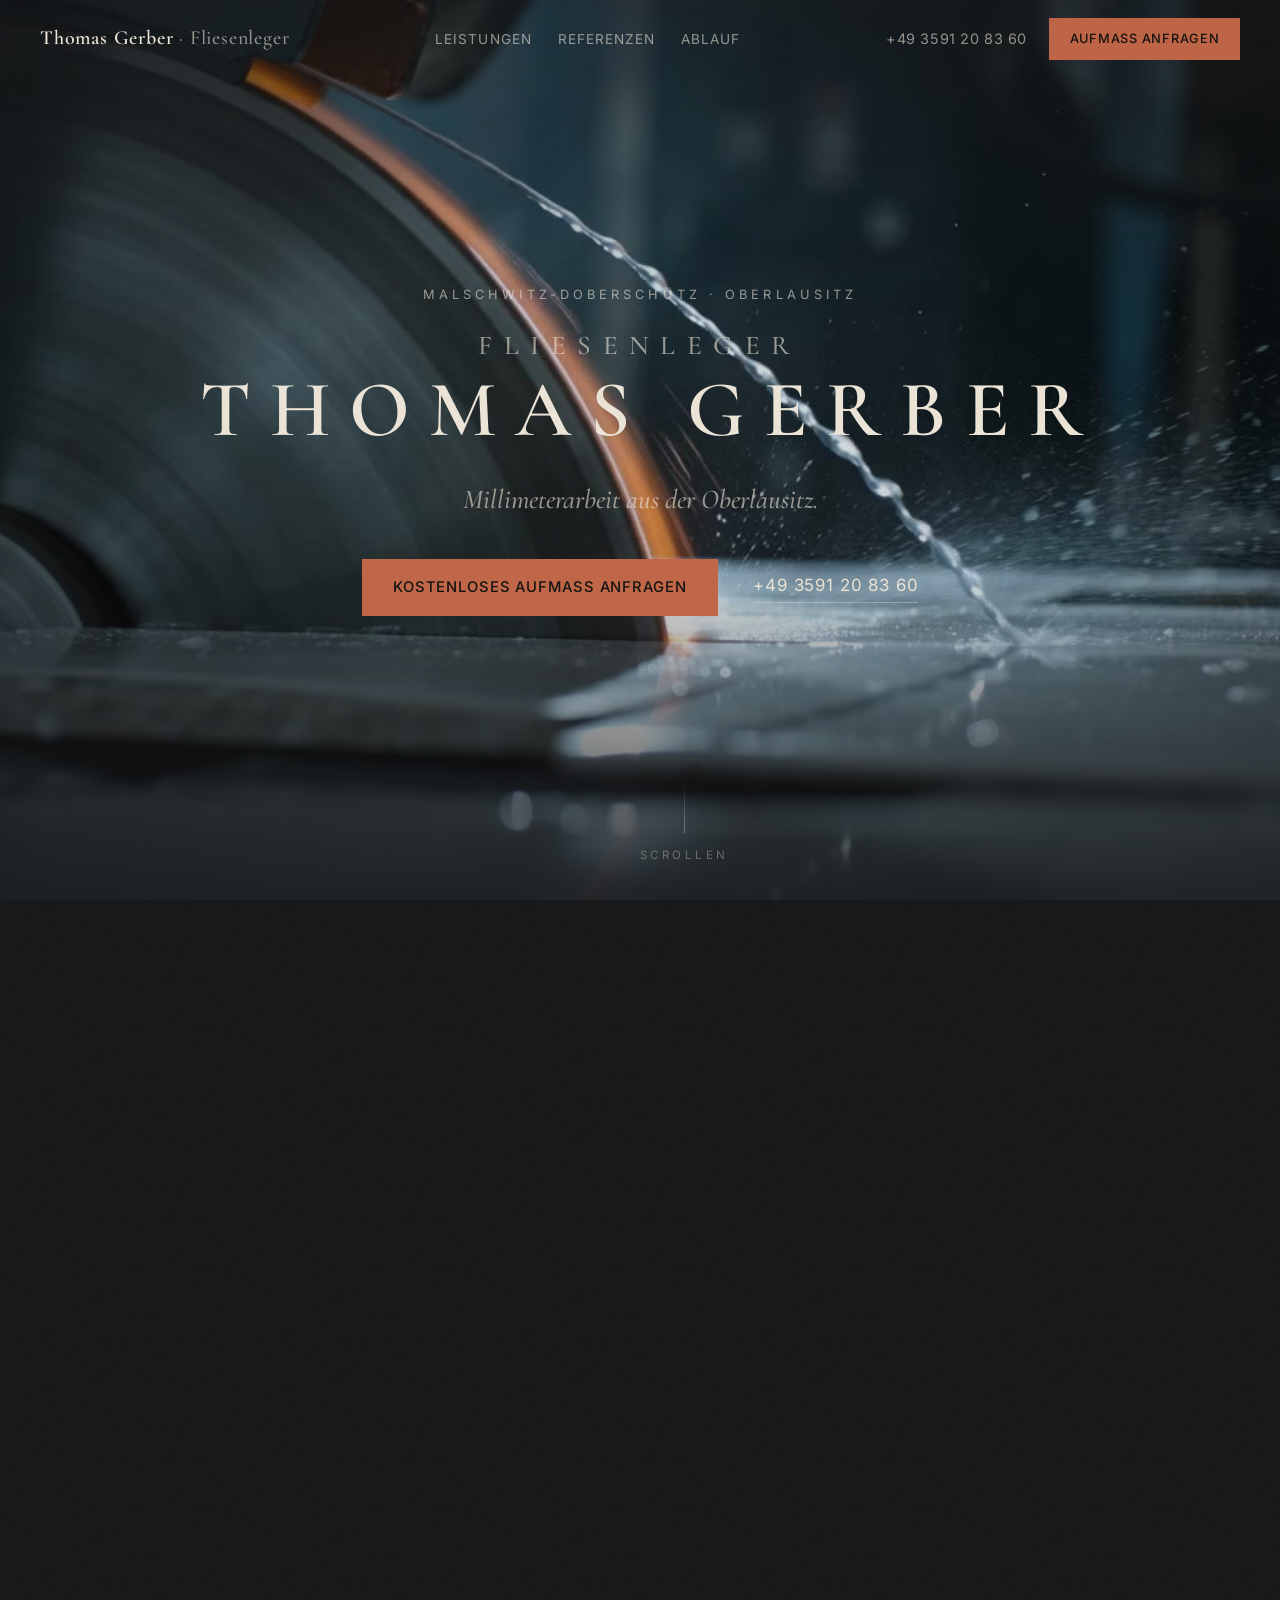
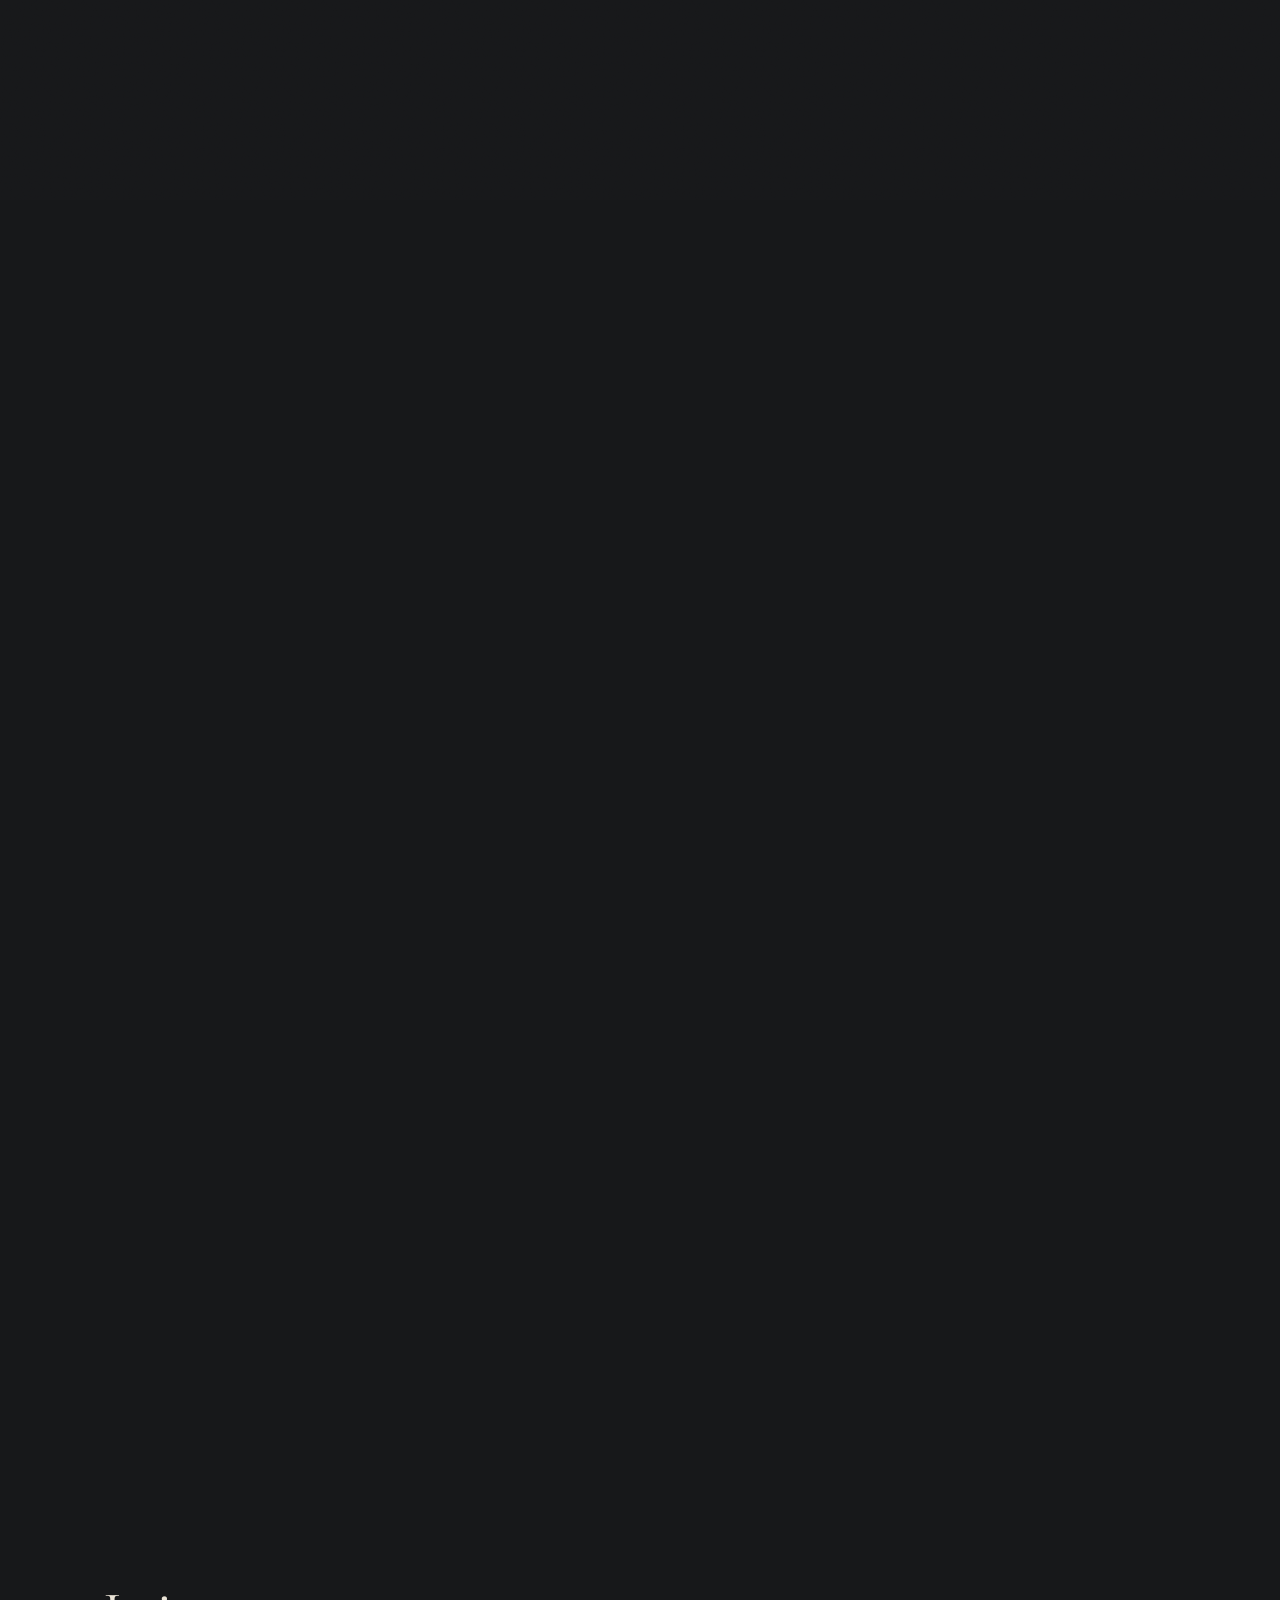
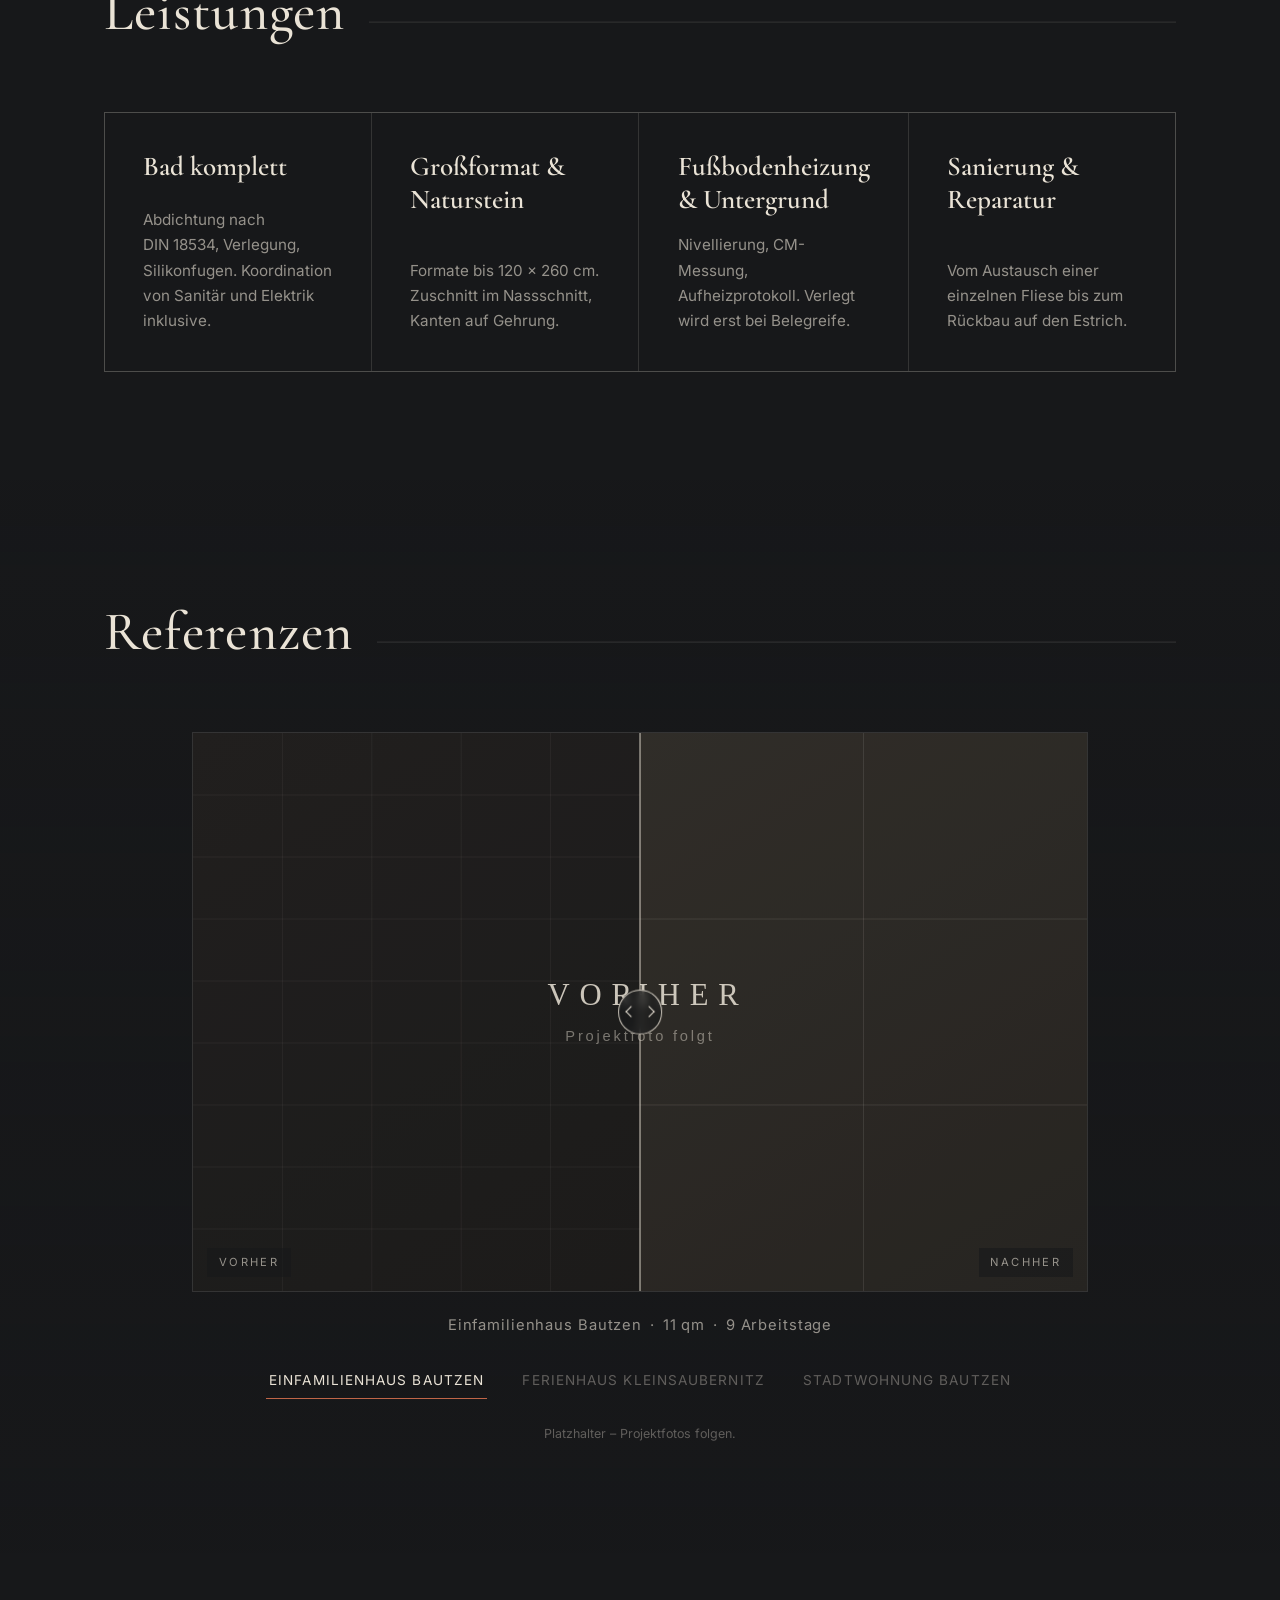
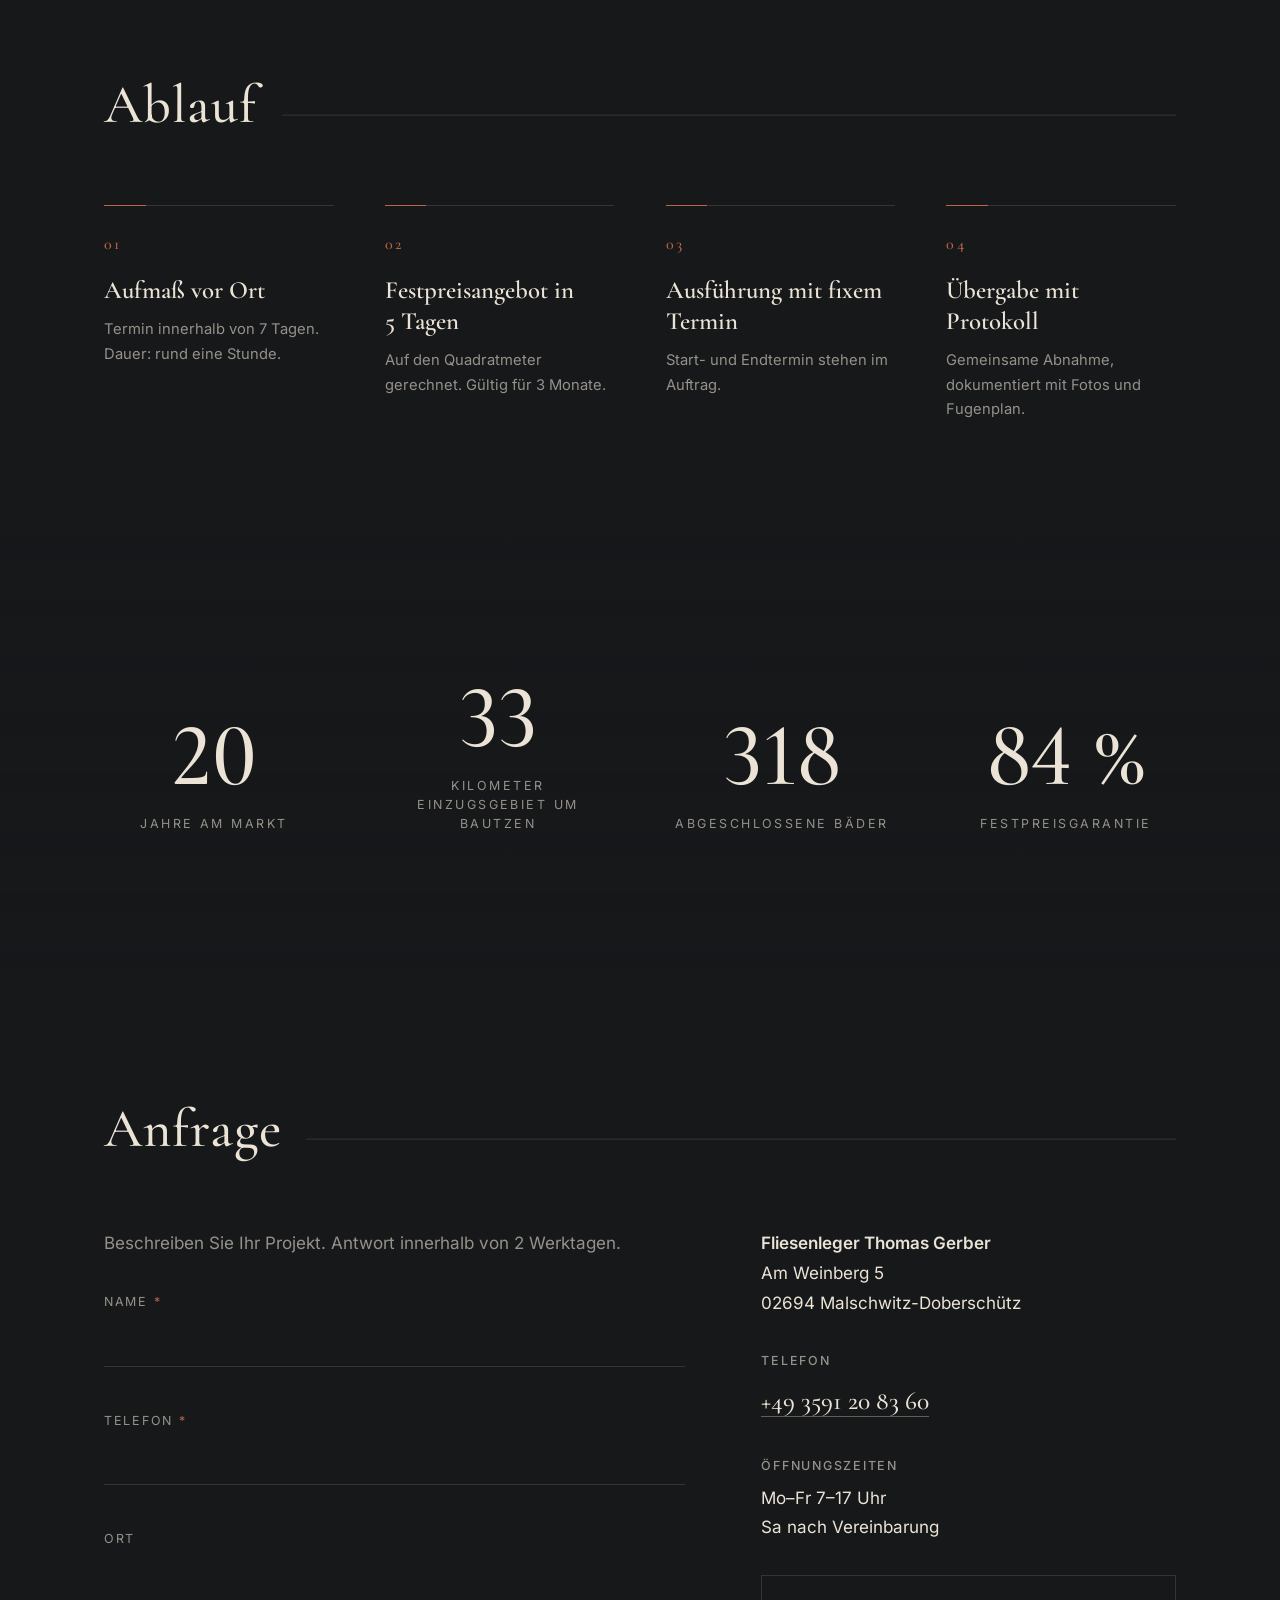
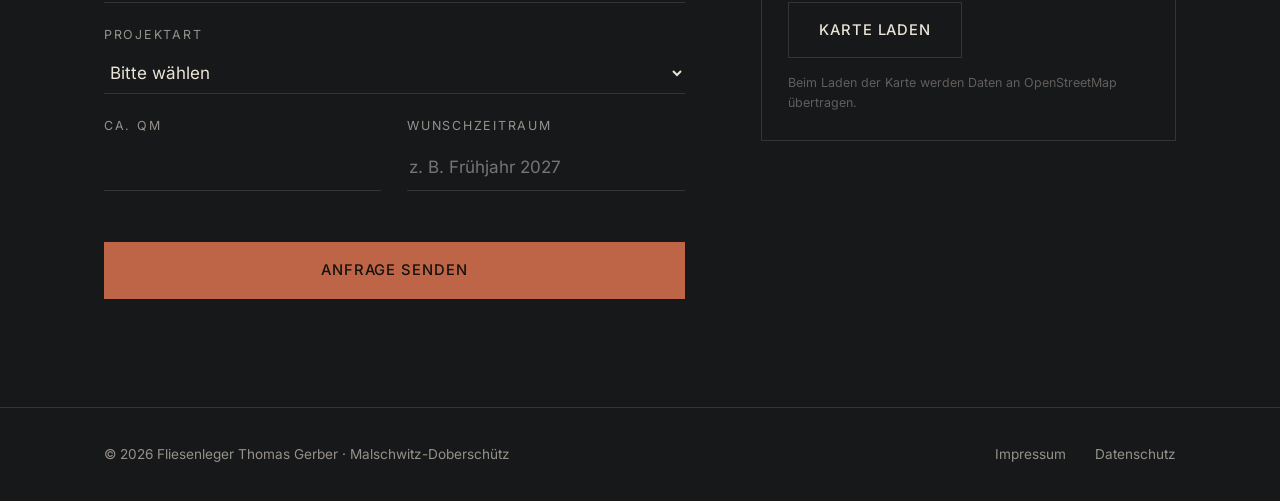
==== index.html @ 4b789f1f "Initial commit" ====
<!DOCTYPE html>
<html lang="de">
<head>
  <meta charset="UTF-8">
  <meta name="viewport" content="width=device-width, initial-scale=1.0">
  <title>Fliesenleger Thomas Gerber · Malschwitz-Doberschütz – Millimeterarbeit aus der Oberlausitz</title>
  <meta name="description" content="Fliesenleger Thomas Gerber, Malschwitz-Doberschütz. Bad komplett, Großformat &amp; Naturstein, Fußbodenheizung, Sanierung. Festpreisangebot in 5 Tagen. Einzugsgebiet 40 km um Bautzen.">
  <meta name="theme-color" content="#17181a">
  <meta property="og:title" content="Fliesenleger Thomas Gerber – Millimeterarbeit aus der Oberlausitz">
  <meta property="og:description" content="Bad komplett, Großformat &amp; Naturstein, Fußbodenheizung, Sanierung. Festpreisangebot in 5 Tagen.">
  <meta property="og:type" content="website">
  <meta property="og:locale" content="de_DE">
  <link rel="preload" href="assets/fonts/cormorant-garamond-latin-600-normal.woff2" as="font" type="font/woff2" crossorigin>
  <link rel="preload" href="assets/fonts/inter-latin-400-normal.woff2" as="font" type="font/woff2" crossorigin>
  <link rel="stylesheet" href="css/style.css">
  <script type="application/ld+json">
  {
    "@context": "https://schema.org",
    "@type": "LocalBusiness",
    "name": "Fliesenleger Thomas Gerber",
    "description": "Fliesenlegerfachbetrieb in Malschwitz-Doberschütz, Oberlausitz. Badkomplettbau, Großformat und Naturstein, Fußbodenheizung, Sanierung.",
    "telephone": "+493591208360",
    "address": {
      "@type": "PostalAddress",
      "streetAddress": "Am Weinberg 5",
      "postalCode": "02694",
      "addressLocality": "Malschwitz-Doberschütz",
      "addressRegion": "Sachsen",
      "addressCountry": "DE"
    },
    "geo": { "@type": "GeoCoordinates", "latitude": 51.21843, "longitude": 14.49599 },
    "areaServed": "Bautzen und Umgebung (40 km)",
    "openingHours": "Mo-Fr 07:00-17:00"
  }
  </script>
</head>
<body>

  <a class="skip-link" href="#leistungen">Zum Inhalt springen</a>

  <header class="site-head" data-head>
    <a class="brand" href="#start" aria-label="Fliesenleger Thomas Gerber — zum Seitenanfang">
      Thomas Gerber<span class="brand__sub"> · Fliesenleger</span>
    </a>
    <nav class="site-nav" aria-label="Hauptnavigation">
      <a href="#leistungen">Leistungen</a>
      <a href="#referenzen">Referenzen</a>
      <a href="#ablauf">Ablauf</a>
    </nav>
    <div class="head-actions">
      <a class="head-phone" href="tel:+493591208360">+49&nbsp;3591&nbsp;20&nbsp;83&nbsp;60</a>
      <a class="btn btn--primary btn--small" href="#anfrage">Aufmaß anfragen</a>
    </div>
  </header>

  <main>

    <!-- ============ HERO ============ -->
    <section class="hero" id="start" data-hero>
      <div class="hero__pin">
        <img class="hero__poster" src="assets/video/hero-poster.jpg" alt="" aria-hidden="true">
        <video class="hero__video" muted playsinline preload="auto"
               poster="assets/video/hero-poster.jpg"
               data-src-scrub="assets/video/hero-scrub.mp4"
               data-src-loop="assets/video/hero-loop.mp4"
               aria-hidden="true" tabindex="-1"></video>
        <div class="hero__shade" aria-hidden="true"></div>
        <div class="hero__content" data-hero-content>
          <p class="hero__eyebrow">Malschwitz-Doberschütz · Oberlausitz</p>
          <h1 class="hero__title">
            <span class="hero__title-line hero__title-line--small">Fliesenleger</span>
            <span class="hero__title-line hero__title-line--large">Thomas Gerber</span>
          </h1>
          <p class="hero__sub">Millimeterarbeit aus der Oberlausitz.</p>
          <div class="hero__actions">
            <a class="btn btn--primary" href="#anfrage">Kostenloses Aufmaß anfragen</a>
            <a class="hero__phone" href="tel:+493591208360">+49&nbsp;3591&nbsp;20&nbsp;83&nbsp;60</a>
          </div>
        </div>
        <div class="hero__hint" aria-hidden="true"><span class="hero__hint-line"></span>Scrollen</div>
      </div>
    </section>

    <!-- ============ LEISTUNGEN ============ -->
    <section class="section section--leistungen" id="leistungen">
      <div class="wrap">
        <h2 class="section__title" data-reveal>Leistungen</h2>
        <ul class="cards" role="list">
          <li class="card" data-reveal>
            <h3 class="card__title">Bad komplett</h3>
            <p class="card__line">Abdichtung nach DIN&nbsp;18534, Verlegung, Silikonfugen. Koordination von Sanitär und Elektrik inklusive.</p>
          </li>
          <li class="card" data-reveal>
            <h3 class="card__title">Großformat &amp; Naturstein</h3>
            <p class="card__line">Formate bis 120&nbsp;×&nbsp;260&nbsp;cm. Zuschnitt im Nassschnitt, Kanten auf Gehrung.</p>
          </li>
          <li class="card" data-reveal>
            <h3 class="card__title">Fußbodenheizung &amp; Untergrund</h3>
            <p class="card__line">Nivellierung, CM-Messung, Aufheizprotokoll. Verlegt wird erst bei Belegreife.</p>
          </li>
          <li class="card" data-reveal>
            <h3 class="card__title">Sanierung &amp; Reparatur</h3>
            <p class="card__line">Vom Austausch einer einzelnen Fliese bis zum Rückbau auf den Estrich.</p>
          </li>
        </ul>
      </div>
    </section>

    <!-- ============ REFERENZEN ============ -->
    <section class="section section--media section--referenzen" id="referenzen">
      <div class="media-bg" data-parallax aria-hidden="true">
        <video muted playsinline loop preload="metadata" data-bg-video
               data-src="assets/video/referenzen.mp4"></video>
        <div class="media-bg__shade"></div>
      </div>
      <div class="wrap">
        <h2 class="section__title" data-reveal>Referenzen</h2>

        <div class="ba" data-ba data-reveal>
          <div class="ba__frame">
            <img class="ba__img ba__img--before" src="assets/img/ref1-vorher.svg" alt="Vorher: Zustand vor der Sanierung – Projektfoto folgt" data-ba-before>
            <img class="ba__img ba__img--after" src="assets/img/ref1-nachher.svg" alt="Nachher: Zustand nach der Sanierung – Projektfoto folgt" data-ba-after>
            <div class="ba__divider" aria-hidden="true"><span class="ba__handle"></span></div>
            <input class="ba__range" type="range" min="0" max="100" value="50" step="0.1"
                   aria-label="Vorher-Nachher-Vergleich verschieben" data-ba-range>
            <span class="ba__tag ba__tag--before" aria-hidden="true">Vorher</span>
            <span class="ba__tag ba__tag--after" aria-hidden="true">Nachher</span>
          </div>
          <p class="ba__caption" data-ba-caption>Einfamilienhaus Bautzen&ensp;·&ensp;11&nbsp;qm&ensp;·&ensp;9&nbsp;Arbeitstage</p>
          <div class="ba__projects" role="group" aria-label="Projekt wählen">
            <button type="button" class="ba__project is-active" aria-pressed="true"
                    data-ba-project data-before="assets/img/ref1-vorher.svg" data-after="assets/img/ref1-nachher.svg"
                    data-caption="Einfamilienhaus Bautzen&ensp;·&ensp;11&nbsp;qm&ensp;·&ensp;9&nbsp;Arbeitstage">Einfamilienhaus Bautzen</button>
            <button type="button" class="ba__project" aria-pressed="false"
                    data-ba-project data-before="assets/img/ref2-vorher.svg" data-after="assets/img/ref2-nachher.svg"
                    data-caption="Ferienhaus Kleinsaubernitz&ensp;·&ensp;24&nbsp;qm&ensp;·&ensp;14&nbsp;Arbeitstage">Ferienhaus Kleinsaubernitz</button>
            <button type="button" class="ba__project" aria-pressed="false"
                    data-ba-project data-before="assets/img/ref3-vorher.svg" data-after="assets/img/ref3-nachher.svg"
                    data-caption="Stadtwohnung Bautzen&ensp;·&ensp;6&nbsp;qm&ensp;·&ensp;6&nbsp;Arbeitstage">Stadtwohnung Bautzen</button>
          </div>
          <p class="ba__note">Platzhalter – Projektfotos folgen.</p>
        </div>
      </div>
    </section>

    <!-- ============ ABLAUF ============ -->
    <section class="section section--ablauf" id="ablauf">
      <div class="wrap">
        <h2 class="section__title" data-reveal>Ablauf</h2>
        <ol class="steps" role="list">
          <li class="step" data-reveal>
            <span class="step__num" aria-hidden="true">01</span>
            <h3 class="step__title">Aufmaß vor Ort</h3>
            <p class="step__line">Termin innerhalb von 7&nbsp;Tagen. Dauer: rund eine Stunde.</p>
          </li>
          <li class="step" data-reveal>
            <span class="step__num" aria-hidden="true">02</span>
            <h3 class="step__title">Festpreisangebot in 5&nbsp;Tagen</h3>
            <p class="step__line">Auf den Quadratmeter gerechnet. Gültig für 3&nbsp;Monate.</p>
          </li>
          <li class="step" data-reveal>
            <span class="step__num" aria-hidden="true">03</span>
            <h3 class="step__title">Ausführung mit fixem Termin</h3>
            <p class="step__line">Start- und Endtermin stehen im Auftrag.</p>
          </li>
          <li class="step" data-reveal>
            <span class="step__num" aria-hidden="true">04</span>
            <h3 class="step__title">Übergabe mit Protokoll</h3>
            <p class="step__line">Gemeinsame Abnahme, dokumentiert mit Fotos und Fugenplan.</p>
          </li>
        </ol>
      </div>
    </section>

    <!-- ============ VERTRAUEN ============ -->
    <section class="section section--media section--vertrauen" aria-label="Zahlen zum Betrieb">
      <div class="media-bg" data-parallax aria-hidden="true">
        <video muted playsinline loop preload="metadata" data-bg-video
               data-src="assets/video/arbeit.mp4"></video>
        <div class="media-bg__shade"></div>
      </div>
      <div class="wrap">
        <dl class="nums">
          <div class="num" data-reveal>
            <dt class="num__label">Jahre am Markt</dt>
            <dd class="num__value" data-count="24">24</dd>
          </div>
          <div class="num" data-reveal>
            <dt class="num__label">Kilometer Einzugsgebiet um Bautzen</dt>
            <dd class="num__value" data-count="40">40</dd>
          </div>
          <div class="num" data-reveal>
            <dt class="num__label">Abgeschlossene Bäder</dt>
            <dd class="num__value" data-count="380">380</dd>
          </div>
          <div class="num" data-reveal>
            <dt class="num__label">Festpreisgarantie</dt>
            <dd class="num__value"><span data-count="100">100</span>&nbsp;%</dd>
          </div>
        </dl>
      </div>
    </section>

    <!-- ============ ANFRAGE ============ -->
    <section class="section section--anfrage" id="anfrage">
      <div class="wrap">
        <h2 class="section__title" data-reveal>Anfrage</h2>
        <div class="anfrage-grid">

          <div class="anfrage-form" data-reveal>
            <p class="anfrage-intro">Beschreiben Sie Ihr Projekt. Antwort innerhalb von 2&nbsp;Werktagen.</p>
            <form id="anfrage-form" novalidate data-form>
              <div class="field">
                <label for="f-name">Name<span class="req" aria-hidden="true"> *</span></label>
                <input type="text" id="f-name" name="name" autocomplete="name" required
                       aria-describedby="e-name">
                <p class="field__error" id="e-name" role="status"></p>
              </div>
              <div class="field">
                <label for="f-telefon">Telefon<span class="req" aria-hidden="true"> *</span></label>
                <input type="tel" id="f-telefon" name="telefon" autocomplete="tel" required
                       inputmode="tel" aria-describedby="e-telefon">
                <p class="field__error" id="e-telefon" role="status"></p>
              </div>
              <div class="field">
                <label for="f-ort">Ort</label>
                <input type="text" id="f-ort" name="ort" autocomplete="address-level2">
              </div>
              <div class="field">
                <label for="f-projektart">Projektart</label>
                <select id="f-projektart" name="projektart">
                  <option value="" selected>Bitte wählen</option>
                  <option>Bad komplett</option>
                  <option>Großformat &amp; Naturstein</option>
                  <option>Fußbodenheizung &amp; Untergrund</option>
                  <option>Sanierung &amp; Reparatur</option>
                  <option>Anderes</option>
                </select>
              </div>
              <div class="field field--half">
                <label for="f-qm">ca. qm</label>
                <input type="number" id="f-qm" name="qm" min="1" max="1000" inputmode="numeric"
                       aria-describedby="e-qm">
                <p class="field__error" id="e-qm" role="status"></p>
              </div>
              <div class="field field--half">
                <label for="f-zeitraum">Wunschzeitraum</label>
                <input type="text" id="f-zeitraum" name="zeitraum" placeholder="z. B. Frühjahr 2027">
              </div>
              <div class="field field--hp" aria-hidden="true">
                <label for="f-firma">Firma</label>
                <input type="text" id="f-firma" name="firma" tabindex="-1" autocomplete="off">
              </div>
              <button class="btn btn--primary btn--block" type="submit">Anfrage senden</button>
            </form>
            <div class="form-success" data-form-success hidden tabindex="-1">
              <p class="form-success__title">Danke für Ihre Anfrage.</p>
              <p>Wir melden uns innerhalb von 2&nbsp;Werktagen.<br>
                 Oder direkt: <a href="tel:+493591208360">+49&nbsp;3591&nbsp;20&nbsp;83&nbsp;60</a></p>
            </div>
          </div>

          <aside class="anfrage-kontakt" data-reveal>
            <address class="kontakt-block">
              <strong>Fliesenleger Thomas Gerber</strong><br>
              Am Weinberg 5<br>
              02694 Malschwitz-Doberschütz
            </address>
            <div class="kontakt-block">
              <h3 class="kontakt-block__title">Telefon</h3>
              <a class="kontakt-phone" href="tel:+493591208360">+49&nbsp;3591&nbsp;20&nbsp;83&nbsp;60</a>
            </div>
            <div class="kontakt-block">
              <h3 class="kontakt-block__title">Öffnungszeiten</h3>
              <p>Mo–Fr 7–17&nbsp;Uhr<br>Sa nach Vereinbarung</p>
            </div>
            <div class="map" data-map>
              <button type="button" class="map__load btn btn--ghost" data-map-load>Karte laden</button>
              <p class="map__note">Beim Laden der Karte werden Daten an OpenStreetMap übertragen.</p>
            </div>
          </aside>

        </div>
      </div>
    </section>

  </main>

  <footer class="site-foot">
    <div class="wrap site-foot__row">
      <p>© <span data-year>2026</span> Fliesenleger Thomas Gerber · Malschwitz-Doberschütz</p>
      <nav aria-label="Rechtliches">
        <a href="impressum.html">Impressum</a>
        <a href="datenschutz.html">Datenschutz</a>
      </nav>
    </div>
  </footer>

  <div class="callbar" aria-hidden="false">
    <a class="callbar__btn callbar__btn--call" href="tel:+493591208360">Anrufen</a>
    <a class="callbar__btn callbar__btn--cta" href="#anfrage">Aufmaß anfragen</a>
  </div>

  <div class="grain" aria-hidden="true"></div>

  <script src="js/main.js" defer></script>
</body>
</html>
---- css/style.css ----
/* ==========================================================================
   Fliesenleger Thomas Gerber — Malschwitz-Doberschütz
   Deep anthracite / limestone cream / terracotta. Serif display, grotesk body.
   ========================================================================== */

/* ---------- Fonts (self-hosted, DSGVO-konform) ---------- */
@font-face {
  font-family: "Cormorant Garamond";
  src: url("../assets/fonts/cormorant-garamond-latin-500-normal.woff2") format("woff2");
  font-weight: 500; font-style: normal; font-display: swap;
}
@font-face {
  font-family: "Cormorant Garamond";
  src: url("../assets/fonts/cormorant-garamond-latin-600-normal.woff2") format("woff2");
  font-weight: 600; font-style: normal; font-display: swap;
}
@font-face {
  font-family: "Cormorant Garamond";
  src: url("../assets/fonts/cormorant-garamond-latin-500-italic.woff2") format("woff2");
  font-weight: 500; font-style: italic; font-display: swap;
}
@font-face {
  font-family: "Inter";
  src: url("../assets/fonts/inter-latin-400-normal.woff2") format("woff2");
  font-weight: 400; font-style: normal; font-display: swap;
}
@font-face {
  font-family: "Inter";
  src: url("../assets/fonts/inter-latin-500-normal.woff2") format("woff2");
  font-weight: 500; font-style: normal; font-display: swap;
}
@font-face {
  font-family: "Inter";
  src: url("../assets/fonts/inter-latin-600-normal.woff2") format("woff2");
  font-weight: 600; font-style: normal; font-display: swap;
}

/* ---------- Tokens ---------- */
:root {
  --bg: #17181a;
  --bg-raise: #1d1e21;
  --ink: #eae3d6;
  --ink-dim: rgba(234, 227, 214, 0.6);
  --ink-faint: rgba(234, 227, 214, 0.35);
  --line: rgba(234, 227, 214, 0.14);
  --accent: #bf6547;
  --accent-bright: #d07a5a;
  --serif: "Cormorant Garamond", "Times New Roman", serif;
  --grotesk: "Inter", "Helvetica Neue", Arial, sans-serif;
  --wrap: 72rem;
  --pad: clamp(1.25rem, 4vw, 2.5rem);
  --ease-out: cubic-bezier(0.22, 1, 0.36, 1);
}

/* ---------- Reset / base ---------- */
*, *::before, *::after { box-sizing: border-box; }
html { scroll-behavior: smooth; }
[id] { scroll-margin-top: 5.5rem; }
body {
  margin: 0;
  background: var(--bg);
  color: var(--ink);
  font-family: var(--grotesk);
  font-size: 1.0625rem;
  line-height: 1.65;
  font-weight: 400;
  -webkit-font-smoothing: antialiased;
  text-rendering: optimizeLegibility;
}
img, video { max-width: 100%; display: block; }
a { color: inherit; }
h1, h2, h3, p, dl, dd, dt, ol, ul { margin: 0; }
ul[role="list"], ol[role="list"] { list-style: none; padding: 0; }
button { font: inherit; color: inherit; background: none; border: 0; cursor: pointer; }
address { font-style: normal; }
::selection { background: var(--accent); color: var(--bg); }

.wrap { max-width: var(--wrap); margin-inline: auto; padding-inline: var(--pad); }

.skip-link {
  position: absolute; left: -999px; top: 0; z-index: 200;
  background: var(--accent); color: var(--bg);
  padding: 0.6rem 1.2rem; font-weight: 500; text-decoration: none;
}
.skip-link:focus { left: 0; }

:focus-visible { outline: 2px solid var(--accent-bright); outline-offset: 3px; }

/* ---------- Buttons ---------- */
.btn {
  display: inline-block;
  padding: 0.95rem 1.9rem;
  font-family: var(--grotesk);
  font-size: 0.92rem;
  font-weight: 500;
  letter-spacing: 0.06em;
  text-transform: uppercase;
  text-decoration: none;
  border: 1px solid transparent;
  transition: background-color 0.35s var(--ease-out), border-color 0.35s var(--ease-out), color 0.35s var(--ease-out);
}
.btn--primary { background: var(--accent); color: #141310; }
.btn--primary:hover { background: var(--accent-bright); }
.btn--ghost { border-color: var(--line); color: var(--ink); }
.btn--ghost:hover { border-color: var(--ink-dim); }
.btn--small { padding: 0.6rem 1.2rem; font-size: 0.8rem; }
.btn--block { width: 100%; text-align: center; margin-top: 0.5rem; }

/* ---------- Header ---------- */
.site-head {
  position: fixed; inset: 0 0 auto 0; z-index: 100;
  display: flex; align-items: center; gap: 2rem;
  padding: 1.1rem var(--pad);
  transition: background-color 0.5s ease, padding 0.5s ease, border-color 0.5s ease;
  border-bottom: 1px solid transparent;
}
.site-head.is-scrolled {
  background: rgba(23, 24, 26, 0.88);
  backdrop-filter: blur(12px);
  -webkit-backdrop-filter: blur(12px);
  border-bottom-color: var(--line);
  padding-block: 0.75rem;
}
.brand {
  font-family: var(--serif);
  font-size: 1.25rem;
  font-weight: 600;
  letter-spacing: 0.04em;
  text-decoration: none;
  white-space: nowrap;
}
.brand__sub { color: var(--ink-dim); font-weight: 500; }
.site-nav { display: flex; gap: 1.6rem; margin-inline: auto; }
.site-nav a {
  font-size: 0.85rem; letter-spacing: 0.08em; text-transform: uppercase;
  text-decoration: none; color: var(--ink-dim);
  transition: color 0.3s ease;
}
.site-nav a:hover { color: var(--ink); }
.head-actions { display: flex; align-items: center; gap: 1.4rem; margin-left: auto; }
.site-nav + .head-actions { margin-left: 0; }
.head-phone {
  font-size: 0.9rem; letter-spacing: 0.04em; text-decoration: none;
  color: var(--ink-dim); transition: color 0.3s ease;
}
.head-phone:hover { color: var(--ink); }

/* ---------- Hero ---------- */
.hero { position: relative; }
html.js-scrub .hero { height: 340vh; }
.hero__pin {
  position: relative; height: 100svh; min-height: 34rem;
  overflow: hidden;
  display: flex; align-items: center; justify-content: center;
}
html.js-scrub .hero__pin { position: sticky; top: 0; height: 100vh; }
.hero__poster, .hero__video {
  position: absolute; inset: 0;
  width: 100%; height: 100%; object-fit: cover;
}
.hero__video { opacity: 0; transition: opacity 0.8s ease; }
.hero__video.is-ready { opacity: 1; }
.hero__shade {
  position: absolute; inset: 0;
  background:
    linear-gradient(to bottom, rgba(23,24,26,0.55) 0%, rgba(23,24,26,0.15) 35%, rgba(23,24,26,0.2) 65%, rgba(23,24,26,0.82) 100%),
    radial-gradient(ellipse at center, rgba(23,24,26,0) 45%, rgba(23,24,26,0.45) 100%);
}
.hero__content {
  position: relative; z-index: 2;
  text-align: center;
  padding-inline: var(--pad);
  max-width: 60rem;
}
.hero__eyebrow {
  font-size: 0.8rem; letter-spacing: 0.32em; text-transform: uppercase;
  color: var(--ink-dim);
  margin-bottom: clamp(1.2rem, 3vh, 2.2rem);
  opacity: 0;
  animation: fadeUp 1.2s var(--ease-out) 0.3s forwards;
}
.hero__title {
  font-family: var(--serif);
  font-weight: 600;
  line-height: 1.04;
  text-transform: uppercase;
}
.hero__title-line { display: block; }
.hero__title-line--small {
  font-size: clamp(1.05rem, 2.6vw, 1.7rem);
  font-weight: 500;
  color: var(--ink-dim);
  margin-bottom: 0.5rem;
  letter-spacing: 0.42em;
  opacity: 0;
  animation: trackIn 1.6s var(--ease-out) 0.55s forwards;
}
.hero__title-line--large {
  font-size: clamp(1.9rem, 6.2vw, 5.2rem);
  letter-spacing: 0.24em;
  white-space: nowrap;
  opacity: 0;
  animation: trackInLarge 1.8s var(--ease-out) 0.75s forwards;
}
.hero__sub {
  font-family: var(--serif);
  font-style: italic;
  font-weight: 500;
  font-size: clamp(1.2rem, 2.6vw, 1.7rem);
  color: var(--ink-dim);
  margin-top: clamp(1.2rem, 3vh, 2rem);
  opacity: 0;
  animation: fadeUp 1.2s var(--ease-out) 1.5s forwards;
}
.hero__actions {
  display: flex; flex-wrap: wrap; align-items: center; justify-content: center;
  gap: 1.4rem 2.2rem;
  margin-top: clamp(1.8rem, 4vh, 3rem);
  opacity: 0;
  animation: fadeUp 1.2s var(--ease-out) 1.9s forwards;
}
.hero__phone {
  font-size: 1.05rem; letter-spacing: 0.05em;
  text-decoration: none; color: var(--ink);
  border-bottom: 1px solid var(--ink-faint);
  padding-bottom: 0.15rem;
  transition: border-color 0.3s ease;
}
.hero__phone:hover { border-color: var(--accent); }
.hero__hint {
  position: absolute; bottom: 2.2rem; left: 50%; transform: translateX(-50%);
  z-index: 2;
  font-size: 0.72rem; letter-spacing: 0.3em; text-transform: uppercase;
  color: var(--ink-faint);
  display: flex; flex-direction: column; align-items: center; gap: 0.8rem;
  opacity: 0;
  animation: fadeUp 1.2s var(--ease-out) 2.6s forwards;
}
.hero__hint-line {
  width: 1px; height: 3.2rem;
  background: linear-gradient(to bottom, transparent, var(--ink-faint));
}

@keyframes fadeUp {
  from { opacity: 0; transform: translateY(14px); }
  to   { opacity: 1; transform: translateY(0); }
}
@keyframes trackIn {
  from { opacity: 0; letter-spacing: 0.7em; }
  to   { opacity: 1; letter-spacing: 0.42em; }
}
@keyframes trackInLarge {
  from { opacity: 0; letter-spacing: 0.4em; }
  to   { opacity: 1; letter-spacing: 0.24em; }
}
@media (max-width: 48rem) {
  .hero__title-line--large { letter-spacing: 0.16em; }
  .hero__title-line--small { letter-spacing: 0.3em; }
  @keyframes trackInLarge {
    from { opacity: 0; letter-spacing: 0.3em; }
    to   { opacity: 1; letter-spacing: 0.16em; }
  }
}

/* ---------- Sections ---------- */
.section { position: relative; padding-block: clamp(5rem, 12vh, 9rem); }
.section__title {
  font-family: var(--serif);
  font-weight: 500;
  font-size: clamp(2.1rem, 4.6vw, 3.4rem);
  letter-spacing: 0.02em;
  margin-bottom: clamp(2.5rem, 6vh, 4.5rem);
  display: flex; align-items: baseline; gap: 1.5rem;
}
.section__title::after {
  content: ""; flex: 1; height: 1px; background: var(--line);
  transform: translateY(-0.4rem);
}

/* ---------- Leistungen ---------- */
.cards {
  display: grid;
  grid-template-columns: repeat(4, 1fr);
  gap: 1px;
  background: var(--line);
  border: 1px solid var(--line);
}
.card {
  background: var(--bg);
  padding: clamp(1.6rem, 3vw, 2.4rem);
  min-height: 14rem;
  display: flex; flex-direction: column; gap: 1rem;
  transition: background-color 0.5s ease;
}
.card:hover { background: var(--bg-raise); }
.card__title {
  font-family: var(--serif);
  font-weight: 600;
  font-size: clamp(1.35rem, 2.2vw, 1.7rem);
  line-height: 1.2;
}
.card__line { color: var(--ink-dim); font-size: 0.95rem; margin-top: auto; }

/* ---------- Media sections (Referenzen / Vertrauen) ---------- */
.section--media { overflow: hidden; }
.media-bg { position: absolute; inset: 0; z-index: 0; }
.media-bg video {
  position: absolute; left: 0; top: -12%;
  width: 100%; height: 124%;
  object-fit: cover;
  will-change: transform;
}
.media-bg__shade {
  position: absolute; inset: 0;
  background: linear-gradient(to bottom, rgba(23,24,26,0.94), rgba(23,24,26,0.78) 50%, rgba(23,24,26,0.94));
}
.section--media .wrap { position: relative; z-index: 1; }

/* ---------- Before/After ---------- */
.ba { max-width: 56rem; margin-inline: auto; }
.ba__frame {
  position: relative;
  aspect-ratio: 16 / 10;
  overflow: hidden;
  border: 1px solid var(--line);
  --pos: 50%;
}
.ba__img {
  position: absolute; inset: 0;
  width: 100%; height: 100%; object-fit: cover;
  user-select: none; -webkit-user-drag: none;
}
.ba__img--after { clip-path: inset(0 0 0 var(--pos)); }
.ba__divider {
  position: absolute; top: 0; bottom: 0; left: var(--pos);
  width: 1px; background: rgba(234, 227, 214, 0.85);
  z-index: 2; pointer-events: none;
  transform: translateX(-0.5px);
}
.ba__handle {
  position: absolute; top: 50%; left: 50%;
  transform: translate(-50%, -50%);
  width: 2.8rem; height: 2.8rem;
  border: 1px solid rgba(234, 227, 214, 0.85);
  border-radius: 50%;
  background: rgba(23, 24, 26, 0.55);
  backdrop-filter: blur(4px);
}
.ba__handle::before, .ba__handle::after {
  content: ""; position: absolute; top: 50%;
  width: 0.5rem; height: 0.5rem;
  border-top: 1px solid var(--ink); border-left: 1px solid var(--ink);
}
.ba__handle::before { left: 0.55rem; transform: translateY(-50%) rotate(-45deg); }
.ba__handle::after { right: 0.55rem; transform: translateY(-50%) rotate(135deg); }
.ba__range {
  position: absolute; inset: 0; z-index: 3;
  width: 100%; height: 100%;
  margin: 0; opacity: 0;
  cursor: ew-resize;
  -webkit-appearance: none; appearance: none;
  touch-action: none;
}
.ba__range:focus-visible ~ .ba__divider .ba__handle,
.ba__frame:has(.ba__range:focus-visible) .ba__handle {
  outline: 2px solid var(--accent-bright); outline-offset: 3px;
}
.ba__tag {
  position: absolute; bottom: 0.9rem; z-index: 2;
  font-size: 0.7rem; letter-spacing: 0.22em; text-transform: uppercase;
  color: var(--ink-dim);
  background: rgba(23, 24, 26, 0.6);
  padding: 0.3rem 0.7rem;
  pointer-events: none;
}
.ba__tag--before { left: 0.9rem; }
.ba__tag--after { right: 0.9rem; }
.ba__caption {
  margin-top: 1.3rem;
  text-align: center;
  font-size: 0.92rem;
  letter-spacing: 0.06em;
  color: var(--ink-dim);
}
.ba__projects {
  display: flex; flex-wrap: wrap; justify-content: center;
  gap: 0.5rem 2rem;
  margin-top: 1.6rem;
}
.ba__project {
  font-size: 0.85rem; letter-spacing: 0.08em; text-transform: uppercase;
  color: var(--ink-faint);
  padding: 0.4rem 0.2rem;
  border-bottom: 1px solid transparent;
  transition: color 0.3s ease, border-color 0.3s ease;
}
.ba__project:hover { color: var(--ink-dim); }
.ba__project.is-active { color: var(--ink); border-bottom-color: var(--accent); }
.ba__note {
  margin-top: 1.6rem;
  text-align: center;
  font-size: 0.78rem;
  color: var(--ink-faint);
}

/* ---------- Ablauf ---------- */
.steps {
  display: grid;
  grid-template-columns: repeat(4, 1fr);
  gap: clamp(2rem, 4vw, 3.5rem);
  counter-reset: step;
}
.step { border-top: 1px solid var(--line); padding-top: 1.6rem; position: relative; }
.step::before {
  content: ""; position: absolute; top: -1px; left: 0;
  width: 2.6rem; height: 1px; background: var(--accent);
}
.step__num {
  font-family: var(--serif);
  font-size: 1rem; font-weight: 500;
  letter-spacing: 0.14em;
  color: var(--accent);
  display: block; margin-bottom: 1.1rem;
}
.step__title {
  font-family: var(--serif);
  font-weight: 600;
  font-size: clamp(1.3rem, 2vw, 1.55rem);
  line-height: 1.25;
  margin-bottom: 0.7rem;
}
.step__line { color: var(--ink-dim); font-size: 0.92rem; }

/* ---------- Vertrauen ---------- */
.section--vertrauen { padding-block: clamp(6rem, 16vh, 11rem); }
.nums {
  display: grid;
  grid-template-columns: repeat(4, 1fr);
  gap: clamp(2.5rem, 5vw, 4rem);
  text-align: center;
}
.num { display: flex; flex-direction: column-reverse; gap: 0.9rem; }
.num__value {
  font-family: var(--serif);
  font-weight: 500;
  font-size: clamp(3.4rem, 7vw, 5.6rem);
  line-height: 1;
  font-variant-numeric: lining-nums;
}
.num__label {
  font-size: 0.78rem; letter-spacing: 0.2em; text-transform: uppercase;
  color: var(--ink-dim);
  line-height: 1.5;
}

/* ---------- Anfrage ---------- */
.anfrage-grid {
  display: grid;
  grid-template-columns: minmax(0, 7fr) minmax(0, 5fr);
  gap: clamp(3rem, 6vw, 5.5rem);
  align-items: start;
}
.anfrage-intro { color: var(--ink-dim); margin-bottom: 2.2rem; }
#anfrage-form {
  display: grid;
  grid-template-columns: 1fr 1fr;
  gap: 1.4rem 1.6rem;
}
.field { display: flex; flex-direction: column; gap: 0.45rem; grid-column: span 2; }
.field--half { grid-column: span 1; }
.field label {
  font-size: 0.78rem; letter-spacing: 0.14em; text-transform: uppercase;
  color: var(--ink-dim);
}
.req { color: var(--accent); }
.field input, .field select {
  background: transparent;
  border: 0; border-bottom: 1px solid var(--line);
  color: var(--ink);
  font: inherit;
  padding: 0.55rem 0.1rem;
  border-radius: 0;
  transition: border-color 0.3s ease;
}
.field select { cursor: pointer; }
.field select option { background: var(--bg-raise); color: var(--ink); }
.field input:focus, .field select:focus {
  outline: none; border-bottom-color: var(--accent);
}
.field.has-error input { border-bottom-color: #cf5f4e; }
.field__error {
  font-size: 0.8rem; color: #d98577;
  min-height: 1.1em;
}
.field--hp { position: absolute; left: -9999px; width: 1px; height: 1px; overflow: hidden; }
#anfrage-form .btn--block { grid-column: span 2; }
.form-success { border: 1px solid var(--line); padding: 2.2rem; }
.form-success__title {
  font-family: var(--serif); font-weight: 600; font-size: 1.5rem;
  margin-bottom: 0.7rem;
}
.form-success a { color: var(--ink); }

.anfrage-kontakt { display: flex; flex-direction: column; gap: 2rem; }
.kontakt-block { line-height: 1.75; }
.kontakt-block__title {
  font-size: 0.78rem; letter-spacing: 0.14em; text-transform: uppercase;
  color: var(--ink-dim);
  font-weight: 500;
  margin-bottom: 0.4rem;
}
.kontakt-block p { color: var(--ink); }
.kontakt-phone {
  font-family: var(--serif);
  font-size: 1.6rem; font-weight: 500;
  text-decoration: none;
  border-bottom: 1px solid var(--ink-faint);
  transition: border-color 0.3s ease;
}
.kontakt-phone:hover { border-color: var(--accent); }
.map { border: 1px solid var(--line); padding: 1.6rem; }
.map iframe { width: 100%; height: 16rem; border: 0; display: block; filter: grayscale(1) contrast(0.9) brightness(0.9); }
.map__note { font-size: 0.78rem; color: var(--ink-faint); margin-top: 0.9rem; }
.map.is-loaded .map__load, .map.is-loaded .map__note { display: none; }

/* ---------- Footer ---------- */
.site-foot { border-top: 1px solid var(--line); padding-block: 2.2rem; }
.site-foot__row {
  display: flex; flex-wrap: wrap; gap: 1rem 2.5rem;
  align-items: center; justify-content: space-between;
  font-size: 0.85rem; color: var(--ink-dim);
}
.site-foot nav { display: flex; gap: 1.8rem; }
.site-foot a { color: var(--ink-dim); text-decoration: none; transition: color 0.3s ease; }
.site-foot a:hover { color: var(--ink); }

/* ---------- Mobile call bar ---------- */
.callbar {
  display: none;
  position: fixed; left: 0; right: 0; bottom: 0; z-index: 110;
  border-top: 1px solid var(--line);
  background: rgba(23, 24, 26, 0.92);
  backdrop-filter: blur(12px);
  -webkit-backdrop-filter: blur(12px);
  padding-bottom: env(safe-area-inset-bottom);
}
.callbar__btn {
  flex: 1;
  text-align: center;
  padding: 1rem 0.5rem;
  font-size: 0.85rem; font-weight: 500;
  letter-spacing: 0.08em; text-transform: uppercase;
  text-decoration: none;
}
.callbar__btn--call { color: var(--ink); }
.callbar__btn--cta { background: var(--accent); color: #141310; }

/* ---------- Film grain ---------- */
.grain {
  position: fixed; inset: -100%; z-index: 90;
  pointer-events: none;
  opacity: 0.055;
  mix-blend-mode: overlay;
  background-image: url("data:image/svg+xml,%3Csvg xmlns='http://www.w3.org/2000/svg' width='240' height='240'%3E%3Cfilter id='n'%3E%3CfeTurbulence type='fractalNoise' baseFrequency='0.85' numOctaves='2' stitchTiles='stitch'/%3E%3C/filter%3E%3Crect width='240' height='240' filter='url(%23n)'/%3E%3C/svg%3E");
  animation: grainShift 1.1s steps(4) infinite;
}
@keyframes grainShift {
  0% { transform: translate(0, 0); }
  25% { transform: translate(-3%, 2%); }
  50% { transform: translate(2%, -3%); }
  75% { transform: translate(-2%, -2%); }
  100% { transform: translate(0, 0); }
}

/* ---------- Reveal ---------- */
[data-reveal] {
  opacity: 0;
  transform: translateY(16px);
  transition: opacity 0.9s var(--ease-out), transform 0.9s var(--ease-out);
}
[data-reveal].is-visible { opacity: 1; transform: none; }
.cards .card:nth-child(2) { transition-delay: 0.08s; }
.cards .card:nth-child(3) { transition-delay: 0.16s; }
.cards .card:nth-child(4) { transition-delay: 0.24s; }
.steps .step:nth-child(2) { transition-delay: 0.08s; }
.steps .step:nth-child(3) { transition-delay: 0.16s; }
.steps .step:nth-child(4) { transition-delay: 0.24s; }
.nums .num:nth-child(2) { transition-delay: 0.08s; }
.nums .num:nth-child(3) { transition-delay: 0.16s; }
.nums .num:nth-child(4) { transition-delay: 0.24s; }

/* ---------- Legal pages ---------- */
.legal { padding-top: clamp(8rem, 16vh, 11rem); padding-bottom: clamp(4rem, 8vh, 6rem); }
.legal .wrap { max-width: 46rem; }
.legal h1 {
  font-family: var(--serif); font-weight: 500;
  font-size: clamp(2.2rem, 5vw, 3.2rem);
  margin-bottom: 2.5rem;
}
.legal h2 {
  font-family: var(--serif); font-weight: 600;
  font-size: 1.45rem;
  margin: 2.6rem 0 0.9rem;
}
.legal p, .legal ul { color: var(--ink-dim); margin-bottom: 1rem; }
.legal ul { padding-left: 1.2rem; }
.legal a { color: var(--ink); }
.legal .placeholder { color: var(--accent-bright); }
.legal-back {
  display: inline-block; margin-bottom: 3rem;
  font-size: 0.85rem; letter-spacing: 0.08em; text-transform: uppercase;
  color: var(--ink-dim); text-decoration: none;
}
.legal-back:hover { color: var(--ink); }

/* ==========================================================================
   Responsive
   ========================================================================== */
@media (max-width: 68rem) {
  .cards { grid-template-columns: repeat(2, 1fr); }
  .steps { grid-template-columns: repeat(2, 1fr); gap: 2.5rem 2rem; }
  .nums { grid-template-columns: repeat(2, 1fr); }
  .site-nav { display: none; }
}

@media (max-width: 48rem) {
  body { font-size: 1rem; }
  .head-phone { display: none; }
  .head-actions .btn { display: none; }
  .cards { grid-template-columns: 1fr; }
  .card { min-height: 0; }
  .steps { grid-template-columns: 1fr; }
  .nums { grid-template-columns: 1fr; gap: 3rem; }
  .anfrage-grid { grid-template-columns: 1fr; }
  #anfrage-form { grid-template-columns: 1fr; }
  .field, .field--half, #anfrage-form .btn--block { grid-column: span 1; }
  .callbar { display: flex; }
  body { padding-bottom: 3.4rem; }
  .section { padding-block: 4rem; }
  .hero__hint { display: none; }
  .grain { animation: none; }
  .ba__projects { gap: 0.3rem 1.4rem; }
}

/* ---------- Reduced motion ---------- */
@media (prefers-reduced-motion: reduce) {
  html { scroll-behavior: auto; }
  .hero__eyebrow, .hero__title-line--small, .hero__title-line--large,
  .hero__sub, .hero__actions, .hero__hint {
    animation: none; opacity: 1;
  }
  [data-reveal] { opacity: 1; transform: none; transition: none; }
  .grain { animation: none; }
  * { scroll-behavior: auto !important; }
}
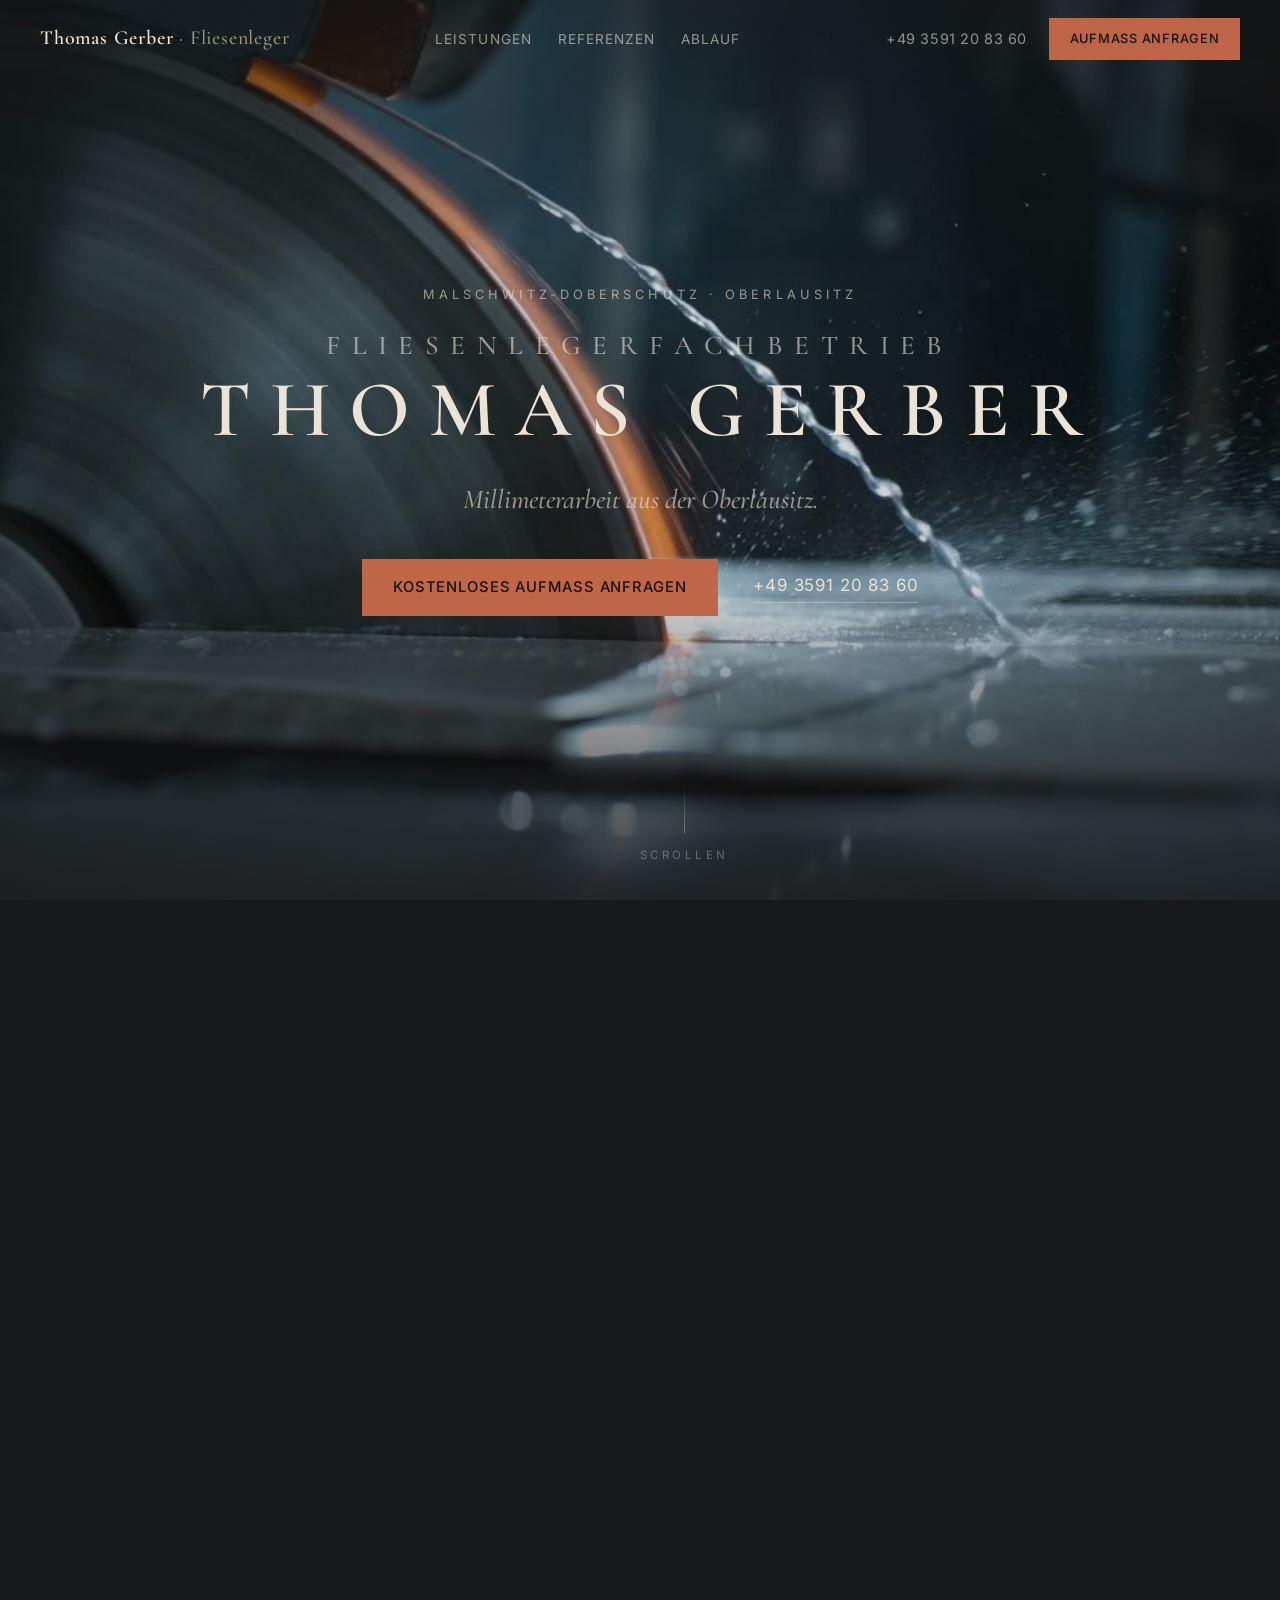
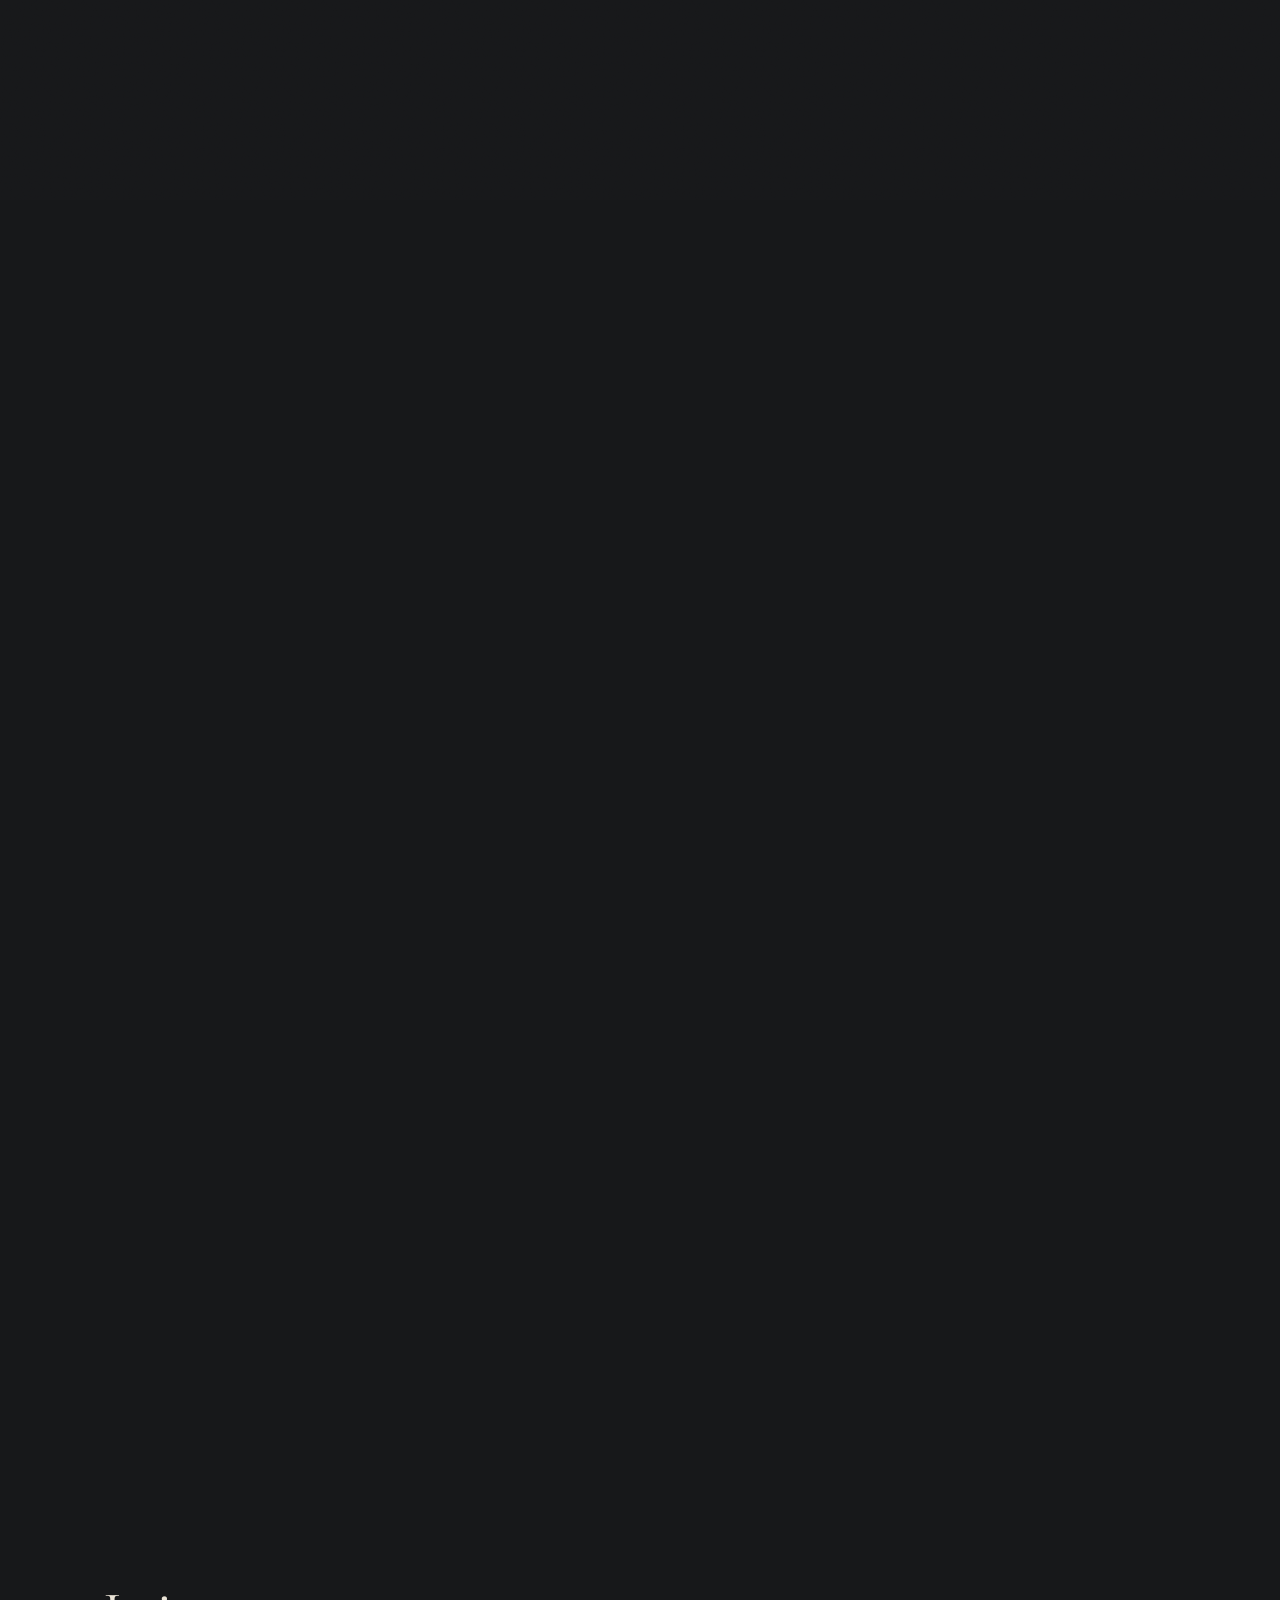
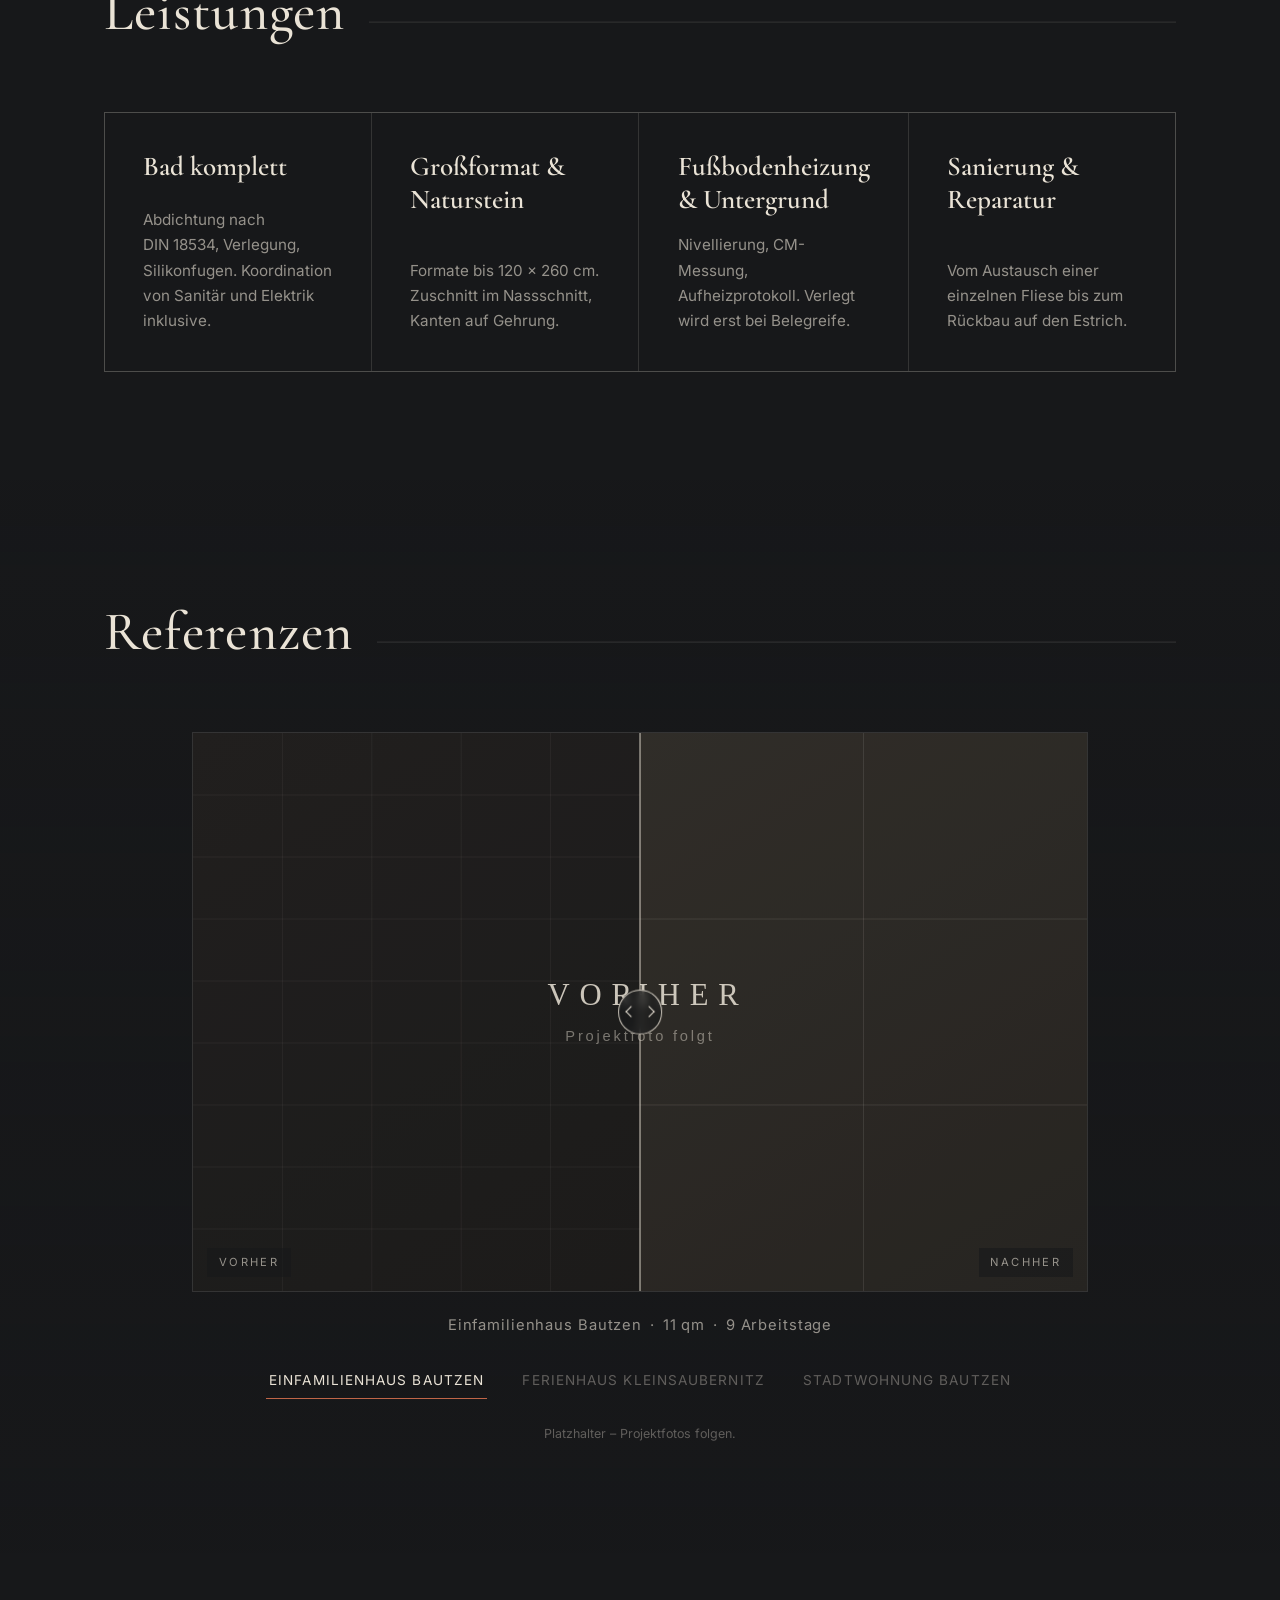
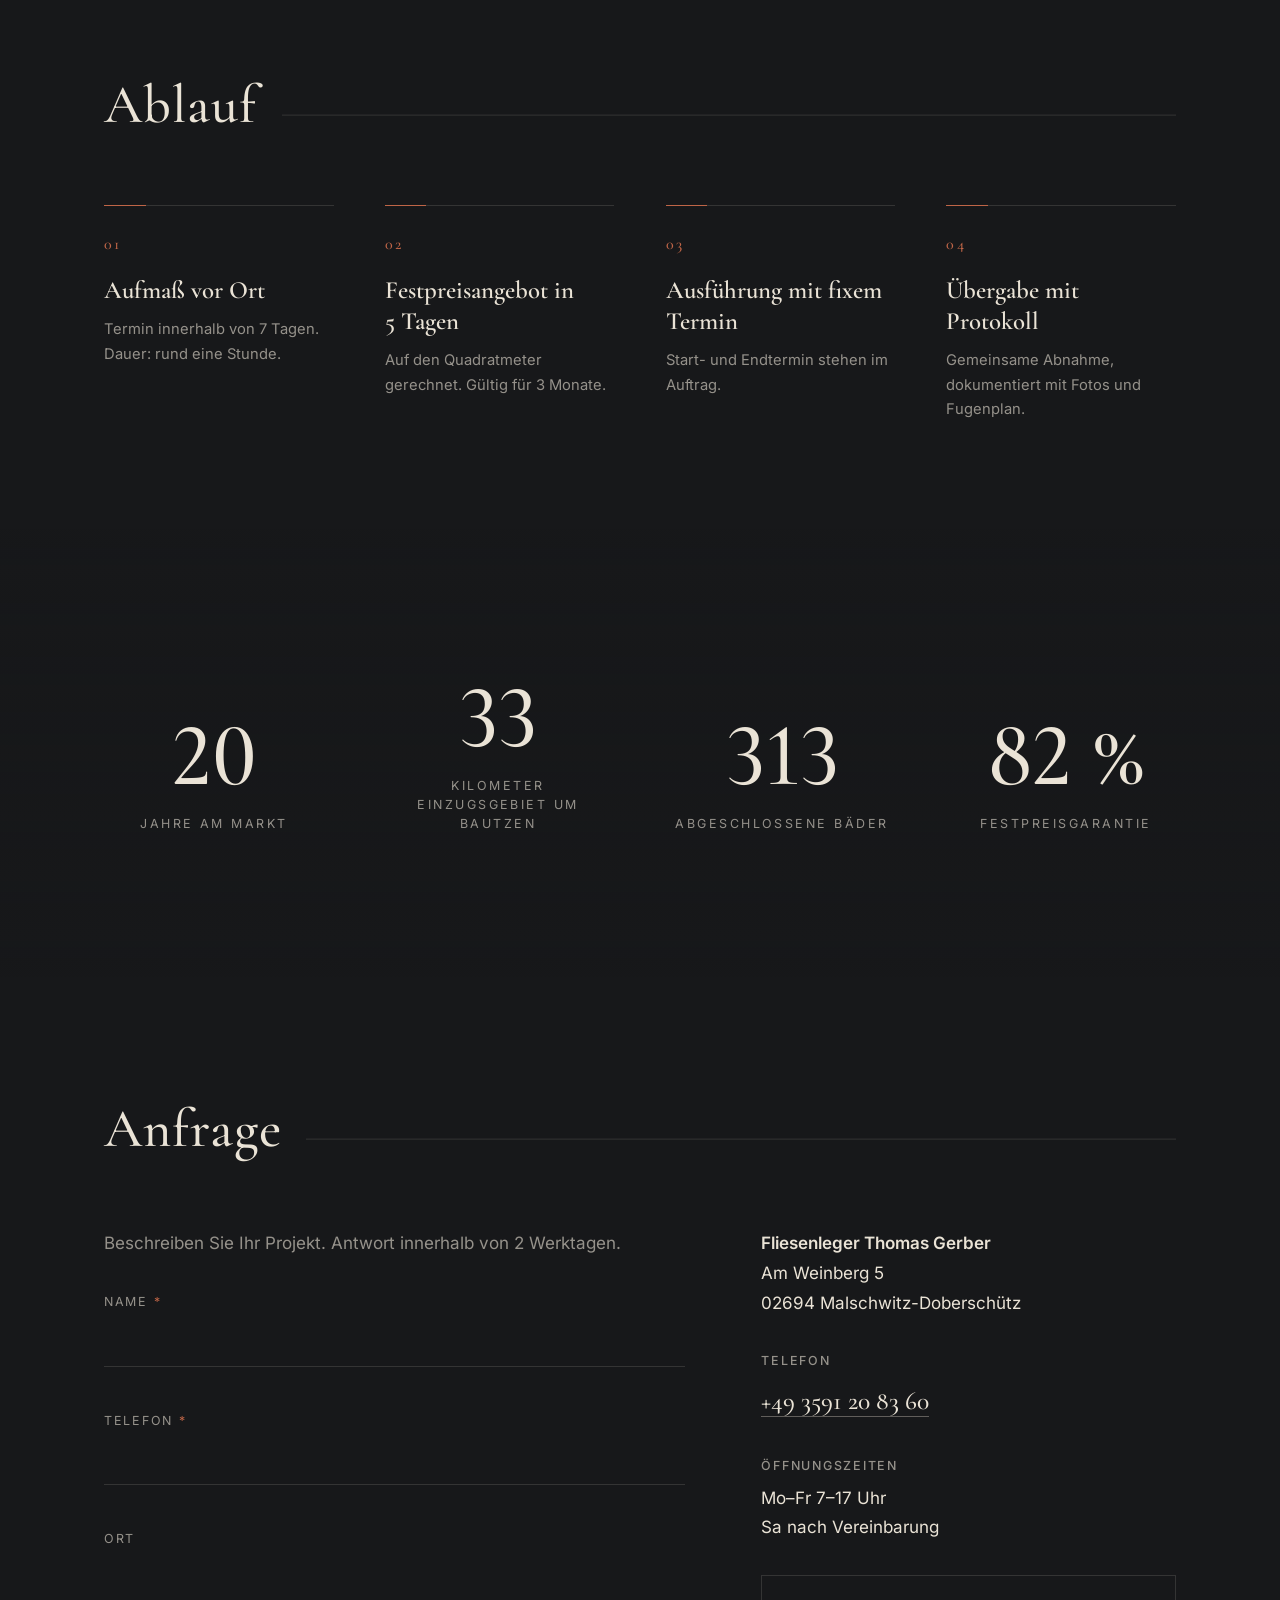
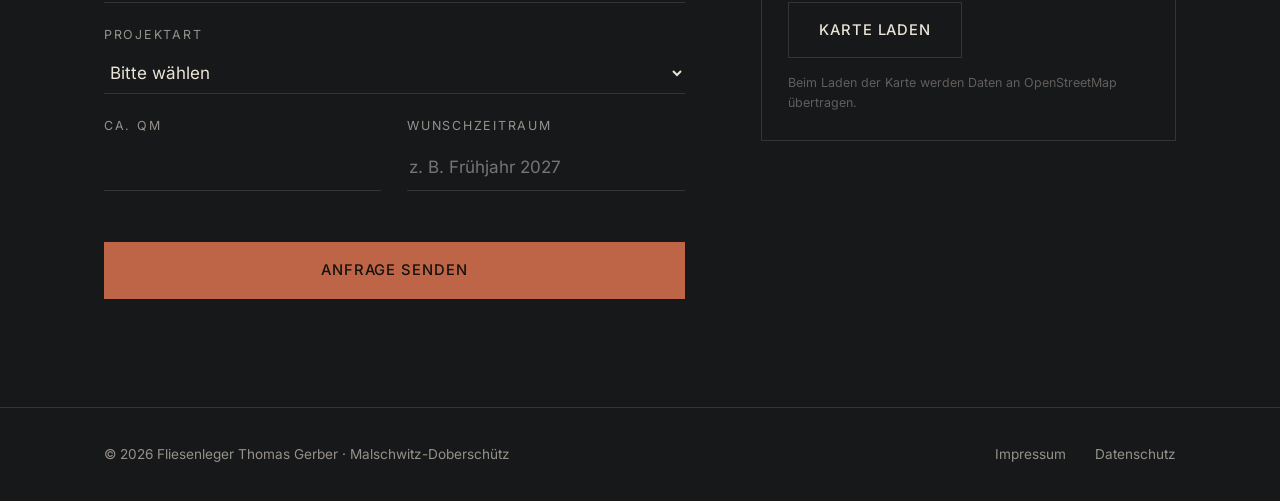
==== commit 3c8a9906: "Update hero title, viewport meta, and form fields Change hero subtitle to "Fliesenlegerfachbetrieb"," ====
--- a/index.html
+++ b/index.html
@@ -2,7 +2,8 @@
 <html lang="de">
 <head>
   <meta charset="UTF-8">
-  <meta name="viewport" content="width=device-width, initial-scale=1.0">
+  <meta name="viewport" content="width=device-width, initial-scale=1.0, viewport-fit=cover">
+  <script>document.documentElement.classList.add("js");</script>
   <title>Fliesenleger Thomas Gerber · Malschwitz-Doberschütz – Millimeterarbeit aus der Oberlausitz</title>
   <meta name="description" content="Fliesenleger Thomas Gerber, Malschwitz-Doberschütz. Bad komplett, Großformat &amp; Naturstein, Fußbodenheizung, Sanierung. Festpreisangebot in 5 Tagen. Einzugsgebiet 40 km um Bautzen.">
   <meta name="theme-color" content="#17181a">
@@ -68,7 +69,7 @@
         <div class="hero__content" data-hero-content>
           <p class="hero__eyebrow">Malschwitz-Doberschütz · Oberlausitz</p>
           <h1 class="hero__title">
-            <span class="hero__title-line hero__title-line--small">Fliesenleger</span>
+            <span class="hero__title-line hero__title-line--small">Fliesenlegerfachbetrieb</span>
             <span class="hero__title-line hero__title-line--large">Thomas Gerber</span>
           </h1>
           <p class="hero__sub">Millimeterarbeit aus der Oberlausitz.</p>
@@ -120,9 +121,9 @@
           <div class="ba__frame">
             <img class="ba__img ba__img--before" src="assets/img/ref1-vorher.svg" alt="Vorher: Zustand vor der Sanierung – Projektfoto folgt" data-ba-before>
             <img class="ba__img ba__img--after" src="assets/img/ref1-nachher.svg" alt="Nachher: Zustand nach der Sanierung – Projektfoto folgt" data-ba-after>
-            <div class="ba__divider" aria-hidden="true"><span class="ba__handle"></span></div>
             <input class="ba__range" type="range" min="0" max="100" value="50" step="0.1"
                    aria-label="Vorher-Nachher-Vergleich verschieben" data-ba-range>
+            <div class="ba__divider" aria-hidden="true"><span class="ba__handle"></span></div>
             <span class="ba__tag ba__tag--before" aria-hidden="true">Vorher</span>
             <span class="ba__tag ba__tag--after" aria-hidden="true">Nachher</span>
           </div>
@@ -239,7 +240,7 @@
               </div>
               <div class="field field--half">
                 <label for="f-qm">ca. qm</label>
-                <input type="number" id="f-qm" name="qm" min="1" max="1000" inputmode="numeric"
+                <input type="text" id="f-qm" name="qm" inputmode="decimal"
                        aria-describedby="e-qm">
                 <p class="field__error" id="e-qm" role="status"></p>
               </div>
@@ -248,8 +249,8 @@
                 <input type="text" id="f-zeitraum" name="zeitraum" placeholder="z. B. Frühjahr 2027">
               </div>
               <div class="field field--hp" aria-hidden="true">
-                <label for="f-firma">Firma</label>
-                <input type="text" id="f-firma" name="firma" tabindex="-1" autocomplete="off">
+                <label for="f-prueffeld">Dieses Feld bitte leer lassen</label>
+                <input type="text" id="f-prueffeld" name="prueffeld" tabindex="-1" autocomplete="off">
               </div>
               <button class="btn btn--primary btn--block" type="submit">Anfrage senden</button>
             </form>
@@ -301,6 +302,8 @@
     <a class="callbar__btn callbar__btn--cta" href="#anfrage">Aufmaß anfragen</a>
   </div>
 
+  <button class="media-toggle" type="button" data-media-toggle aria-pressed="false" hidden>Videos anhalten</button>
+
   <div class="grain" aria-hidden="true"></div>
 
   <script src="js/main.js" defer></script>
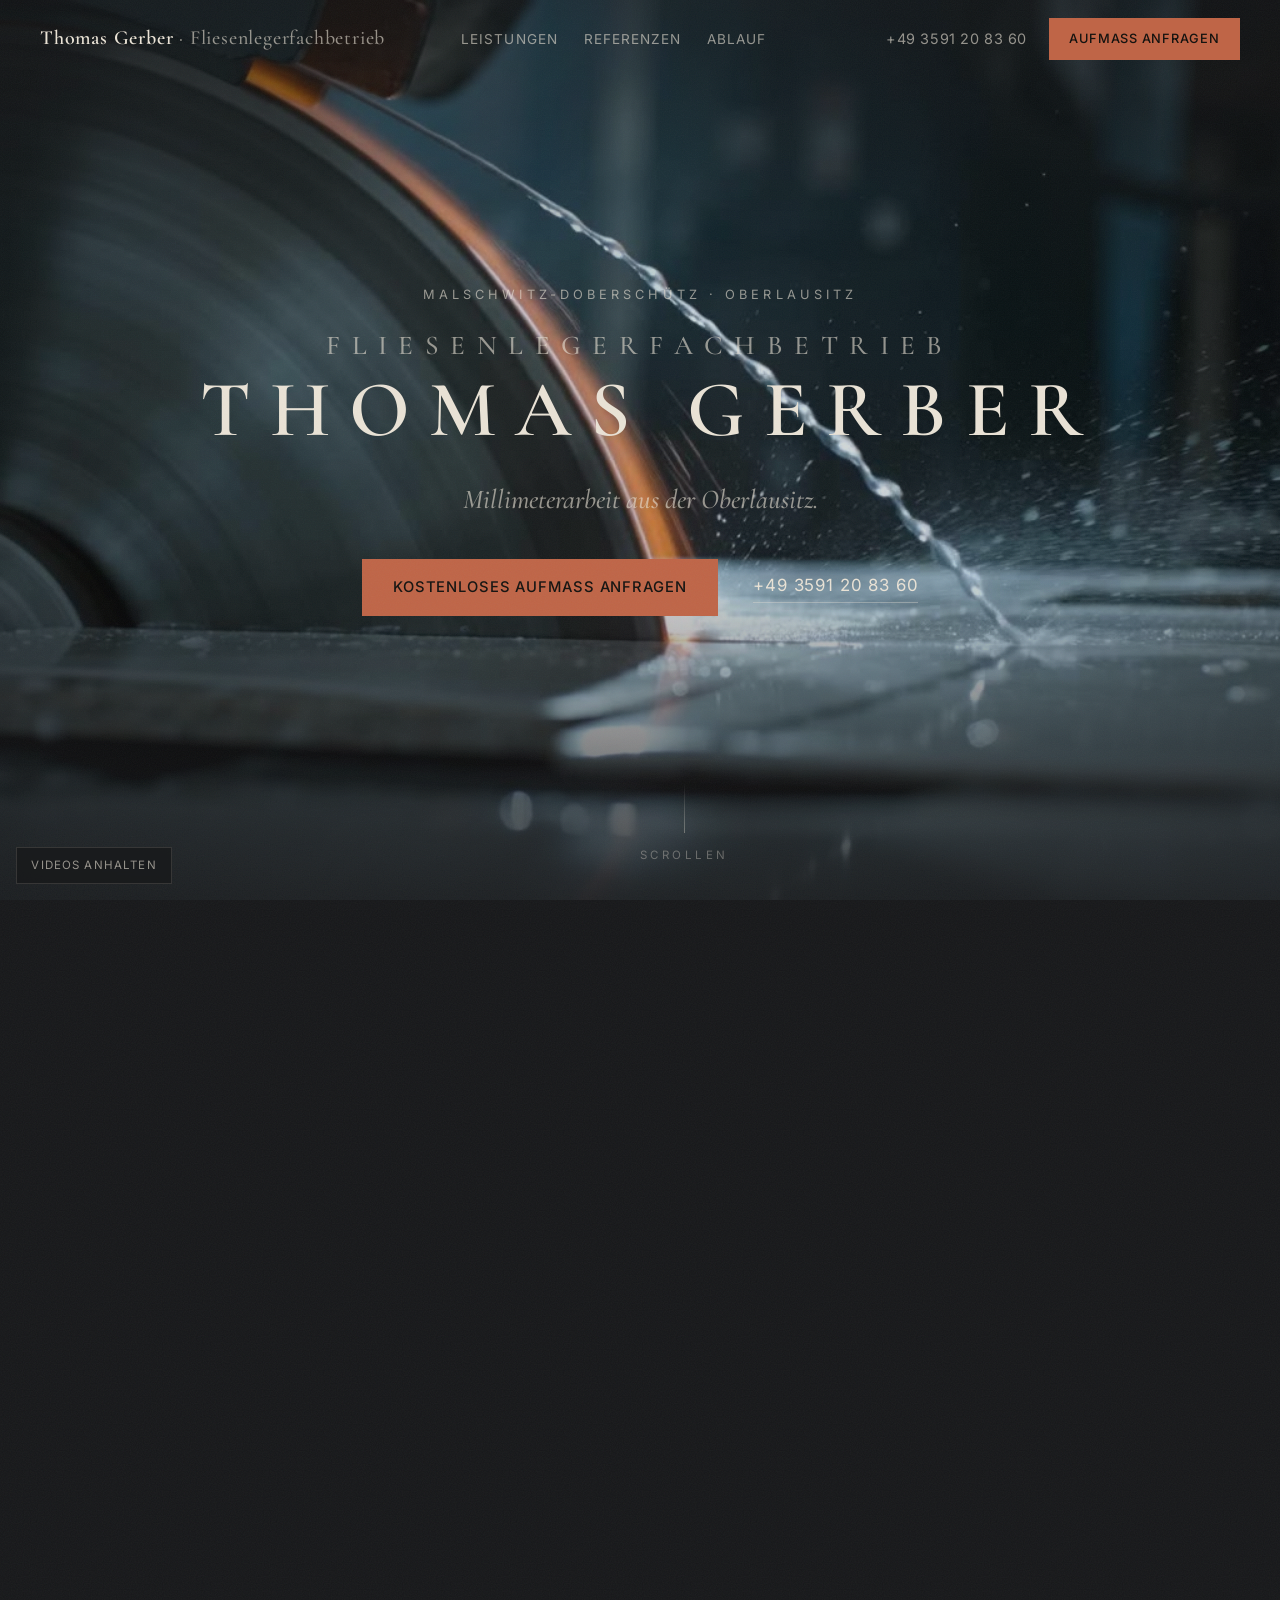
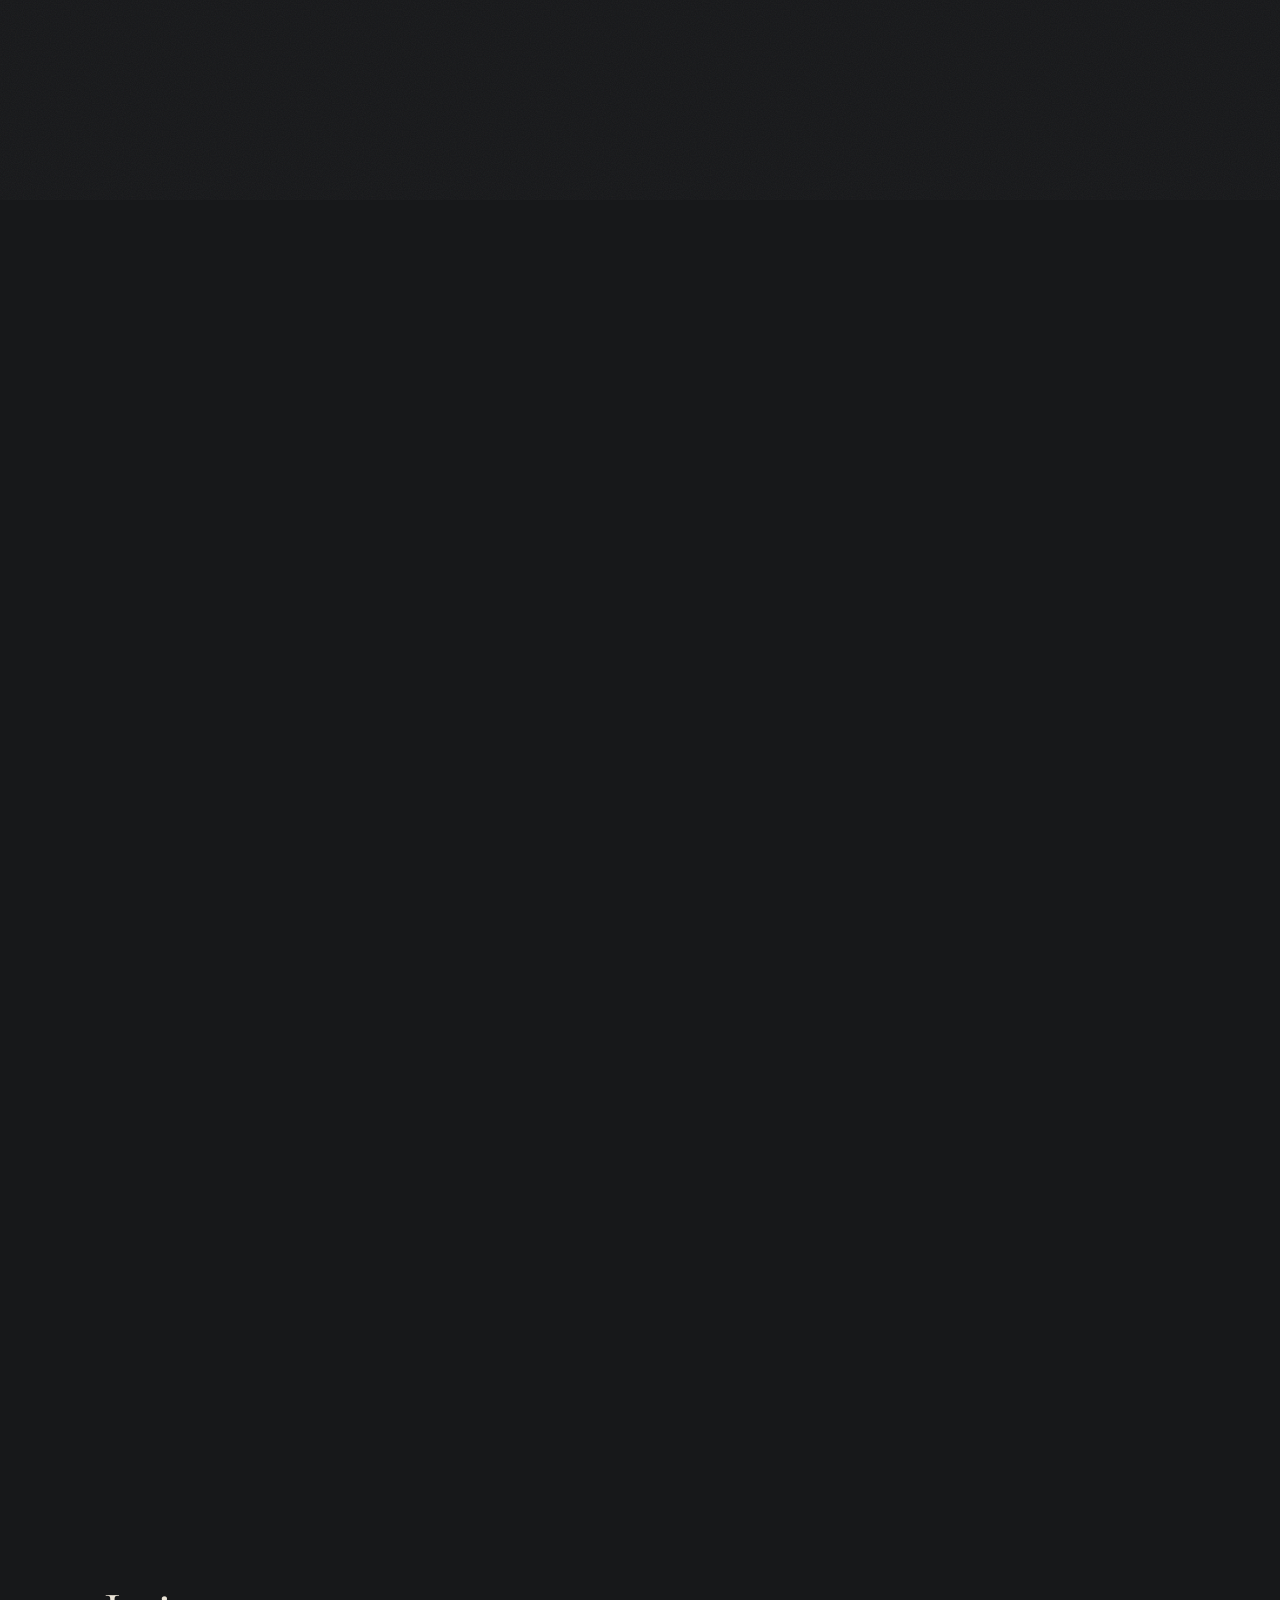
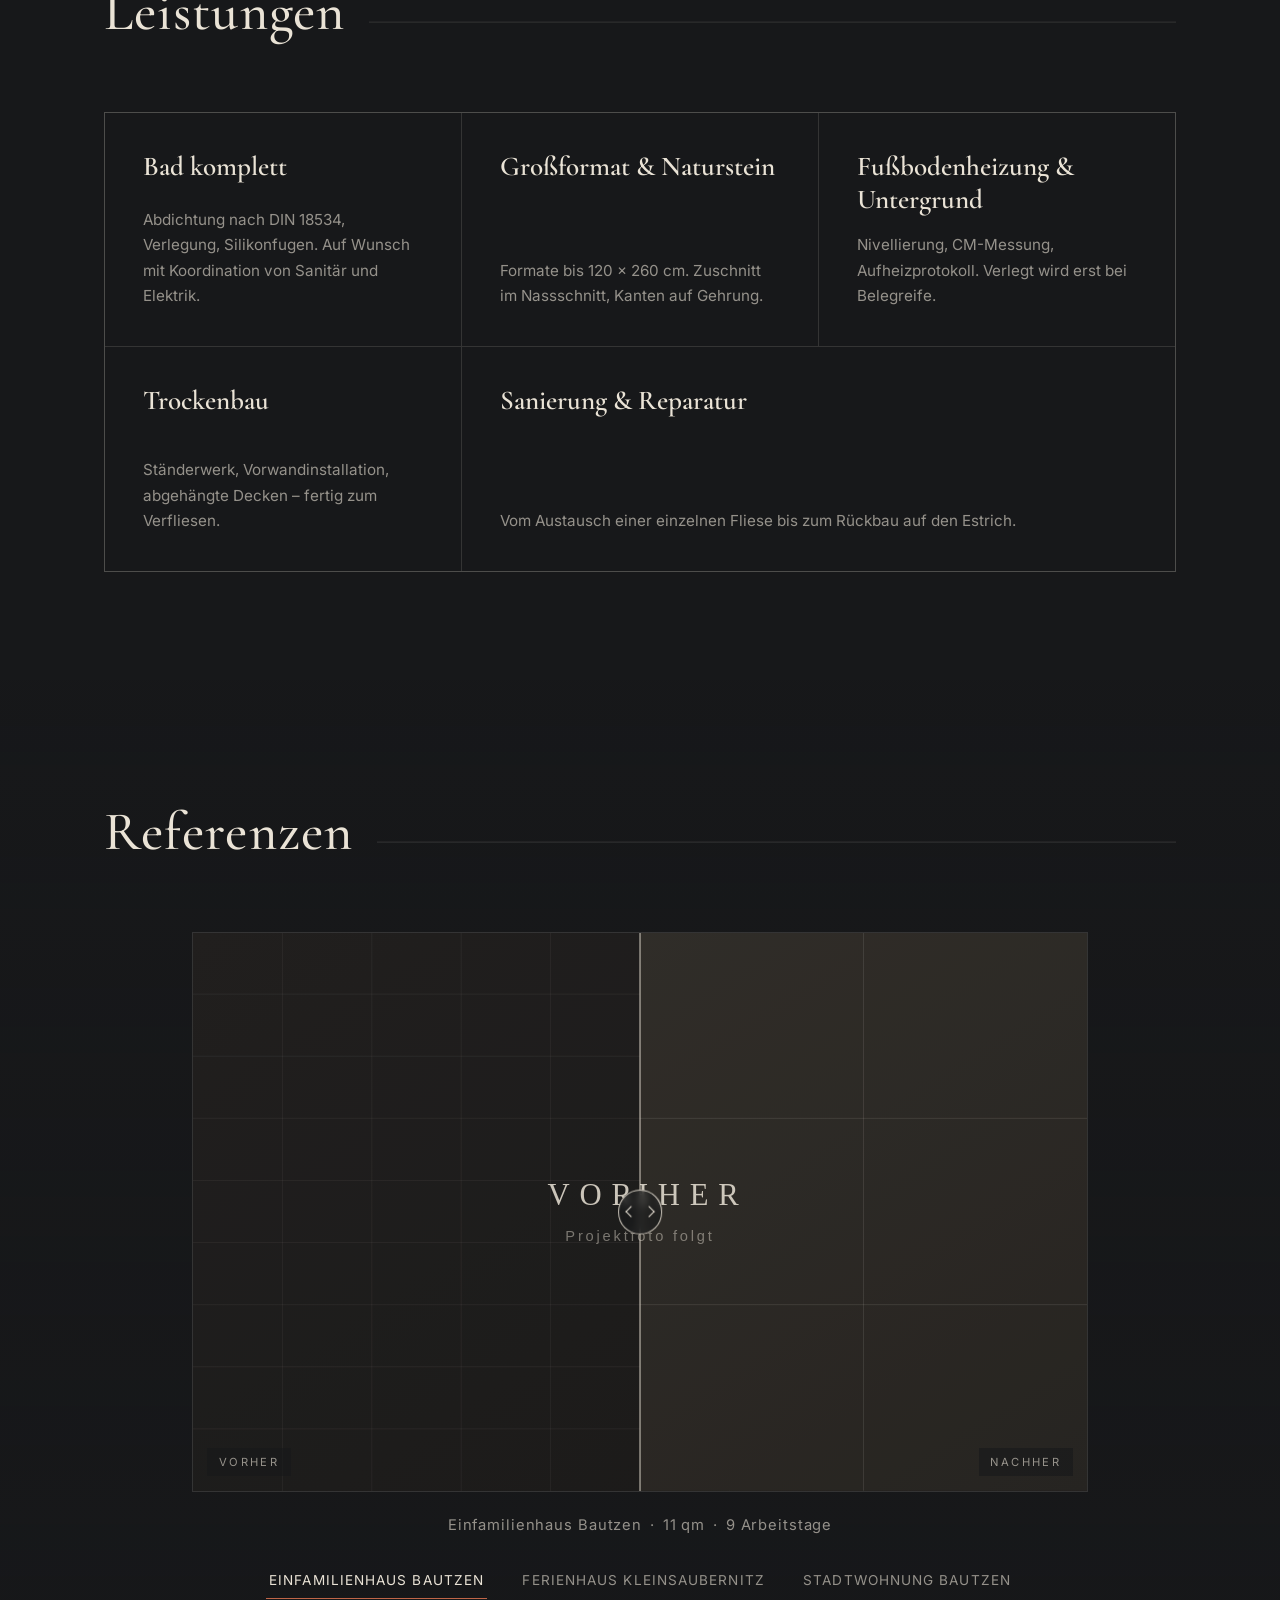
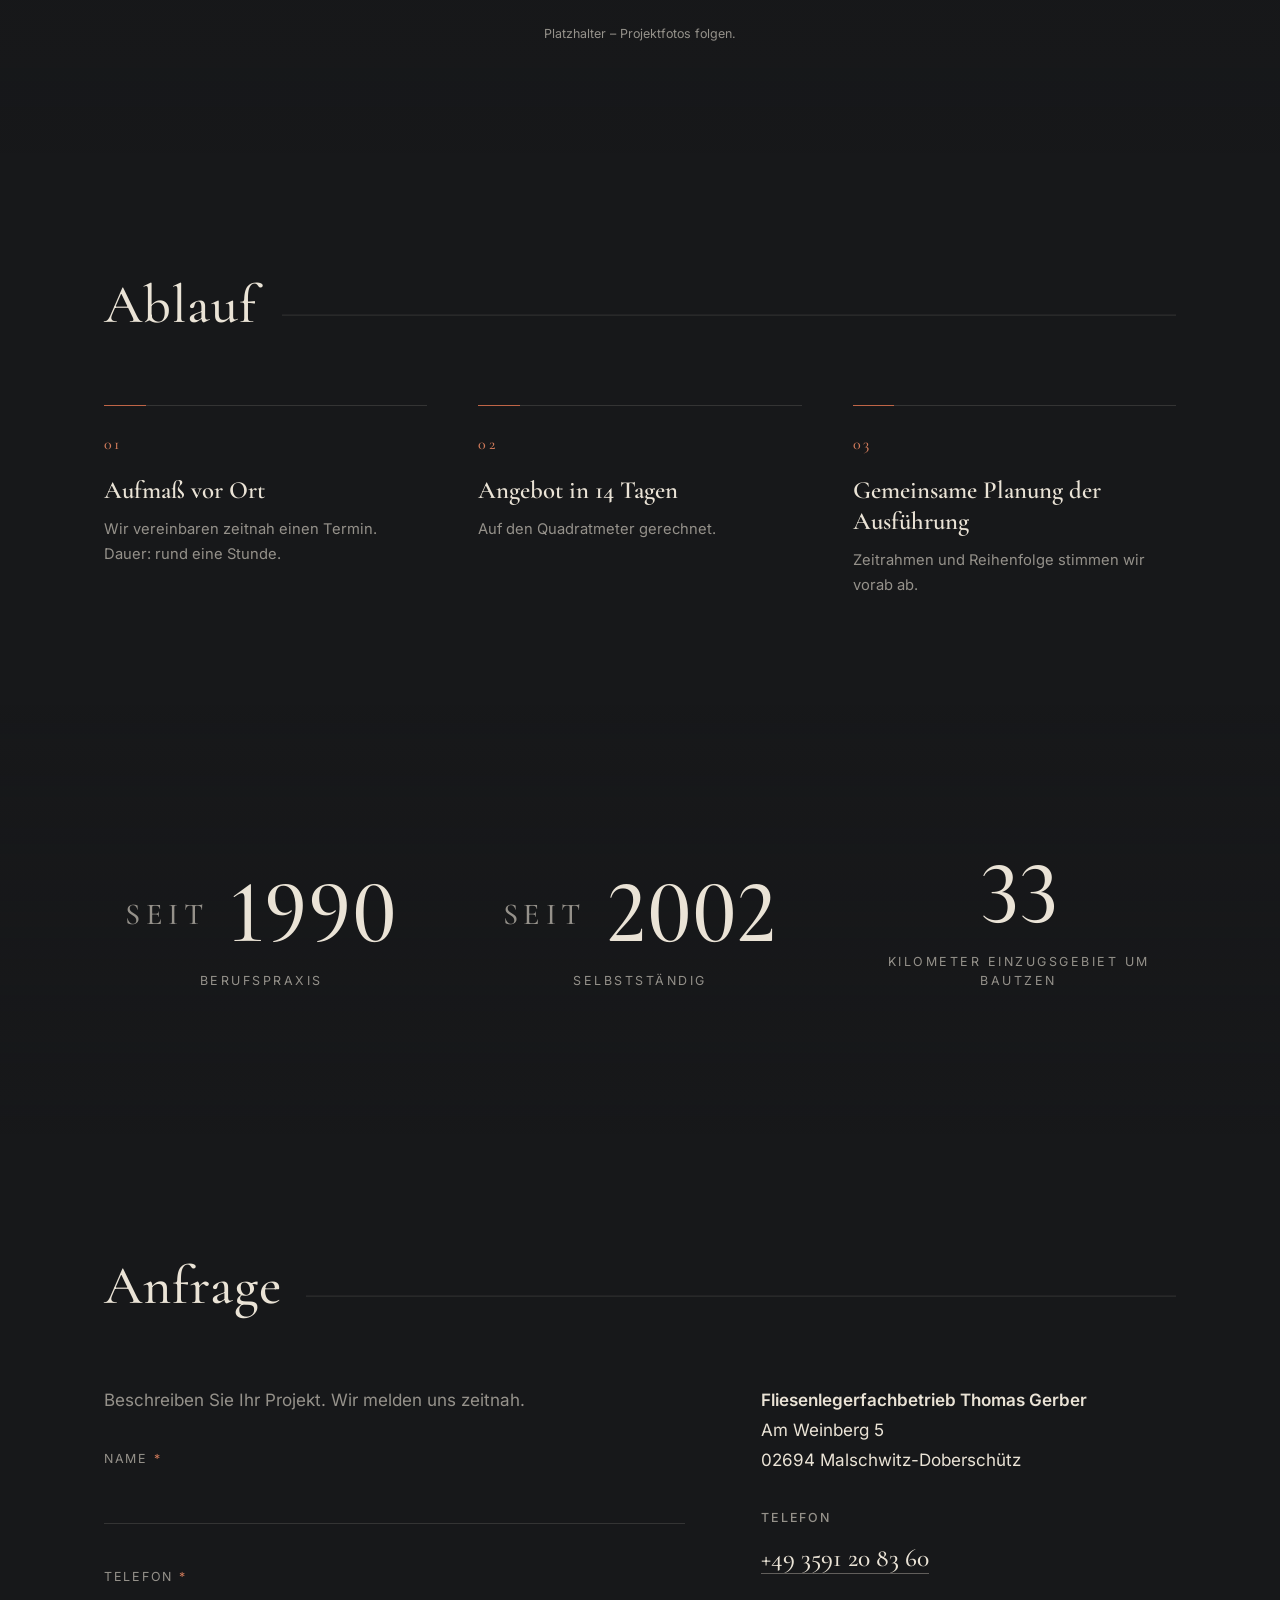
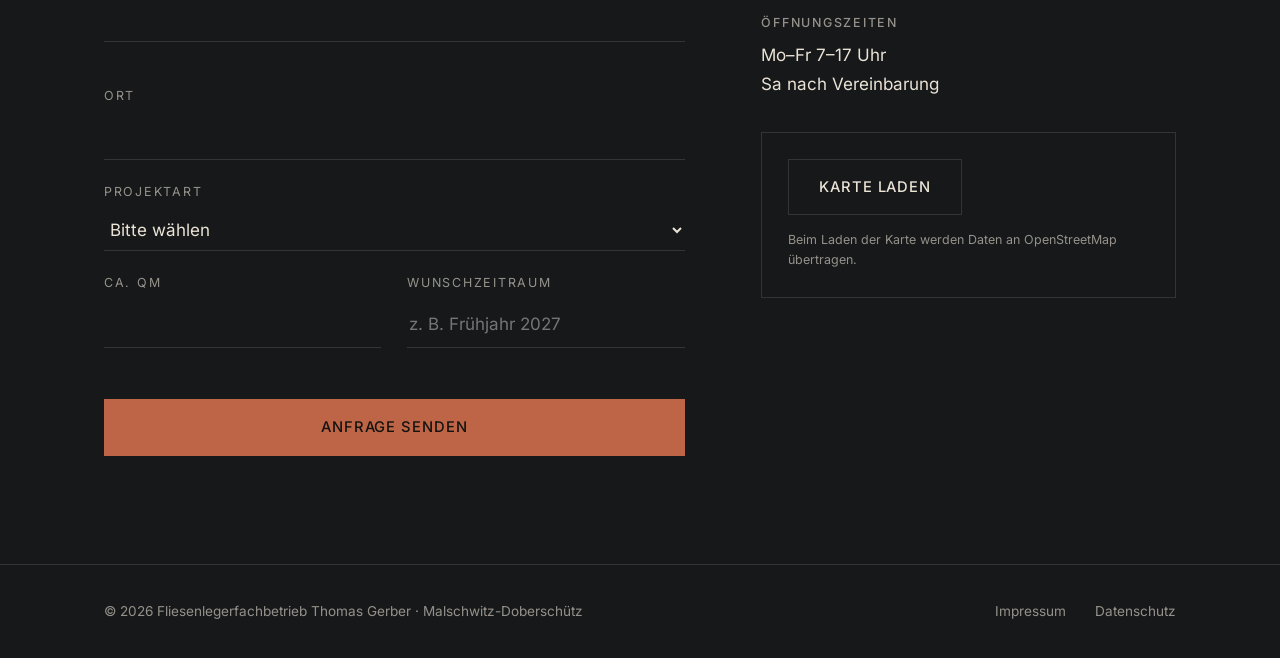
==== commit 2dda56ef: "Apply client feedback from Thomas Gerber - Use official business name "Fliesenlegerfachbetrieb Thoma" ====
--- a/index.html
+++ b/index.html
@@ -4,11 +4,11 @@
   <meta charset="UTF-8">
   <meta name="viewport" content="width=device-width, initial-scale=1.0, viewport-fit=cover">
   <script>document.documentElement.classList.add("js");</script>
-  <title>Fliesenleger Thomas Gerber · Malschwitz-Doberschütz – Millimeterarbeit aus der Oberlausitz</title>
-  <meta name="description" content="Fliesenleger Thomas Gerber, Malschwitz-Doberschütz. Bad komplett, Großformat &amp; Naturstein, Fußbodenheizung, Sanierung. Festpreisangebot in 5 Tagen. Einzugsgebiet 40 km um Bautzen.">
+  <title>Fliesenlegerfachbetrieb Thomas Gerber · Malschwitz-Doberschütz – Millimeterarbeit aus der Oberlausitz</title>
+  <meta name="description" content="Fliesenlegerfachbetrieb Thomas Gerber, Malschwitz-Doberschütz. Bad komplett, Großformat &amp; Naturstein, Fußbodenheizung, Trockenbau, Sanierung. Angebot in 14 Tagen. Einzugsgebiet 40 km um Bautzen.">
   <meta name="theme-color" content="#17181a">
-  <meta property="og:title" content="Fliesenleger Thomas Gerber – Millimeterarbeit aus der Oberlausitz">
-  <meta property="og:description" content="Bad komplett, Großformat &amp; Naturstein, Fußbodenheizung, Sanierung. Festpreisangebot in 5 Tagen.">
+  <meta property="og:title" content="Fliesenlegerfachbetrieb Thomas Gerber – Millimeterarbeit aus der Oberlausitz">
+  <meta property="og:description" content="Bad komplett, Großformat &amp; Naturstein, Fußbodenheizung, Trockenbau, Sanierung &amp; Reparatur. Angebot in 14 Tagen.">
   <meta property="og:type" content="website">
   <meta property="og:locale" content="de_DE">
   <link rel="preload" href="assets/fonts/cormorant-garamond-latin-600-normal.woff2" as="font" type="font/woff2" crossorigin>
@@ -18,8 +18,8 @@
   {
     "@context": "https://schema.org",
     "@type": "LocalBusiness",
-    "name": "Fliesenleger Thomas Gerber",
-    "description": "Fliesenlegerfachbetrieb in Malschwitz-Doberschütz, Oberlausitz. Badkomplettbau, Großformat und Naturstein, Fußbodenheizung, Sanierung.",
+    "name": "Fliesenlegerfachbetrieb Thomas Gerber",
+    "description": "Fliesenlegerfachbetrieb in Malschwitz-Doberschütz, Oberlausitz. Badkomplettbau, Großformat und Naturstein, Fußbodenheizung, Trockenbau, Sanierung.",
     "telephone": "+493591208360",
     "address": {
       "@type": "PostalAddress",
@@ -40,8 +40,8 @@
   <a class="skip-link" href="#leistungen">Zum Inhalt springen</a>
 
   <header class="site-head" data-head>
-    <a class="brand" href="#start" aria-label="Fliesenleger Thomas Gerber — zum Seitenanfang">
-      Thomas Gerber<span class="brand__sub"> · Fliesenleger</span>
+    <a class="brand" href="#start" aria-label="Fliesenlegerfachbetrieb Thomas Gerber — zum Seitenanfang">
+      Thomas Gerber<span class="brand__sub"> · Fliesenlegerfachbetrieb</span>
     </a>
     <nav class="site-nav" aria-label="Hauptnavigation">
       <a href="#leistungen">Leistungen</a>
@@ -89,7 +89,7 @@
         <ul class="cards" role="list">
           <li class="card" data-reveal>
             <h3 class="card__title">Bad komplett</h3>
-            <p class="card__line">Abdichtung nach DIN&nbsp;18534, Verlegung, Silikonfugen. Koordination von Sanitär und Elektrik inklusive.</p>
+            <p class="card__line">Abdichtung nach DIN&nbsp;18534, Verlegung, Silikonfugen. Auf Wunsch mit Koordination von Sanitär und Elektrik.</p>
           </li>
           <li class="card" data-reveal>
             <h3 class="card__title">Großformat &amp; Naturstein</h3>
@@ -98,6 +98,10 @@
           <li class="card" data-reveal>
             <h3 class="card__title">Fußbodenheizung &amp; Untergrund</h3>
             <p class="card__line">Nivellierung, CM-Messung, Aufheizprotokoll. Verlegt wird erst bei Belegreife.</p>
+          </li>
+          <li class="card" data-reveal>
+            <h3 class="card__title">Trockenbau</h3>
+            <p class="card__line">Ständerwerk, Vorwandinstallation, abgehängte Decken – fertig zum Verfliesen.</p>
           </li>
           <li class="card" data-reveal>
             <h3 class="card__title">Sanierung &amp; Reparatur</h3>
@@ -152,22 +156,17 @@
           <li class="step" data-reveal>
             <span class="step__num" aria-hidden="true">01</span>
             <h3 class="step__title">Aufmaß vor Ort</h3>
-            <p class="step__line">Termin innerhalb von 7&nbsp;Tagen. Dauer: rund eine Stunde.</p>
+            <p class="step__line">Wir vereinbaren zeitnah einen Termin. Dauer: rund eine Stunde.</p>
           </li>
           <li class="step" data-reveal>
             <span class="step__num" aria-hidden="true">02</span>
-            <h3 class="step__title">Festpreisangebot in 5&nbsp;Tagen</h3>
-            <p class="step__line">Auf den Quadratmeter gerechnet. Gültig für 3&nbsp;Monate.</p>
+            <h3 class="step__title">Angebot in 14&nbsp;Tagen</h3>
+            <p class="step__line">Auf den Quadratmeter gerechnet.</p>
           </li>
           <li class="step" data-reveal>
             <span class="step__num" aria-hidden="true">03</span>
-            <h3 class="step__title">Ausführung mit fixem Termin</h3>
-            <p class="step__line">Start- und Endtermin stehen im Auftrag.</p>
-          </li>
-          <li class="step" data-reveal>
-            <span class="step__num" aria-hidden="true">04</span>
-            <h3 class="step__title">Übergabe mit Protokoll</h3>
-            <p class="step__line">Gemeinsame Abnahme, dokumentiert mit Fotos und Fugenplan.</p>
+            <h3 class="step__title">Gemeinsame Planung der Ausführung</h3>
+            <p class="step__line">Zeitrahmen und Reihenfolge stimmen wir vorab ab.</p>
           </li>
         </ol>
       </div>
@@ -183,21 +182,17 @@
       <div class="wrap">
         <dl class="nums">
           <div class="num" data-reveal>
-            <dt class="num__label">Jahre am Markt</dt>
-            <dd class="num__value" data-count="24">24</dd>
+            <dt class="num__label">Berufspraxis</dt>
+            <dd class="num__value"><span class="num__prefix">seit</span>&nbsp;1990</dd>
+          </div>
+          <div class="num" data-reveal>
+            <dt class="num__label">Selbstständig</dt>
+            <dd class="num__value"><span class="num__prefix">seit</span>&nbsp;2002</dd>
           </div>
           <div class="num" data-reveal>
             <dt class="num__label">Kilometer Einzugsgebiet um Bautzen</dt>
             <dd class="num__value" data-count="40">40</dd>
           </div>
-          <div class="num" data-reveal>
-            <dt class="num__label">Abgeschlossene Bäder</dt>
-            <dd class="num__value" data-count="380">380</dd>
-          </div>
-          <div class="num" data-reveal>
-            <dt class="num__label">Festpreisgarantie</dt>
-            <dd class="num__value"><span data-count="100">100</span>&nbsp;%</dd>
-          </div>
         </dl>
       </div>
     </section>
@@ -209,7 +204,7 @@
         <div class="anfrage-grid">
 
           <div class="anfrage-form" data-reveal>
-            <p class="anfrage-intro">Beschreiben Sie Ihr Projekt. Antwort innerhalb von 2&nbsp;Werktagen.</p>
+            <p class="anfrage-intro">Beschreiben Sie Ihr Projekt. Wir melden uns zeitnah.</p>
             <form id="anfrage-form" novalidate data-form>
               <div class="field">
                 <label for="f-name">Name<span class="req" aria-hidden="true"> *</span></label>
@@ -234,6 +229,7 @@
                   <option>Bad komplett</option>
                   <option>Großformat &amp; Naturstein</option>
                   <option>Fußbodenheizung &amp; Untergrund</option>
+                  <option>Trockenbau</option>
                   <option>Sanierung &amp; Reparatur</option>
                   <option>Anderes</option>
                 </select>
@@ -256,14 +252,14 @@
             </form>
             <div class="form-success" data-form-success hidden tabindex="-1">
               <p class="form-success__title">Danke für Ihre Anfrage.</p>
-              <p>Wir melden uns innerhalb von 2&nbsp;Werktagen.<br>
+              <p>Wir melden uns zeitnah bei Ihnen.<br>
                  Oder direkt: <a href="tel:+493591208360">+49&nbsp;3591&nbsp;20&nbsp;83&nbsp;60</a></p>
             </div>
           </div>
 
           <aside class="anfrage-kontakt" data-reveal>
             <address class="kontakt-block">
-              <strong>Fliesenleger Thomas Gerber</strong><br>
+              <strong>Fliesenlegerfachbetrieb Thomas Gerber</strong><br>
               Am Weinberg 5<br>
               02694 Malschwitz-Doberschütz
             </address>
@@ -289,7 +285,7 @@
 
   <footer class="site-foot">
     <div class="wrap site-foot__row">
-      <p>© <span data-year>2026</span> Fliesenleger Thomas Gerber · Malschwitz-Doberschütz</p>
+      <p>© <span data-year>2026</span> Fliesenlegerfachbetrieb Thomas Gerber · Malschwitz-Doberschütz</p>
       <nav aria-label="Rechtliches">
         <a href="impressum.html">Impressum</a>
         <a href="datenschutz.html">Datenschutz</a>
--- a/css/style.css
+++ b/css/style.css
@@ -1,5 +1,5 @@
 /* ==========================================================================
-   Fliesenleger Thomas Gerber — Malschwitz-Doberschütz
+   Fliesenlegerfachbetrieb Thomas Gerber — Malschwitz-Doberschütz
    Deep anthracite / limestone cream / terracotta. Serif display, grotesk body.
    ========================================================================== */
 
@@ -138,7 +138,6 @@
 }
 .site-nav a:hover { color: var(--ink); }
 .head-actions { display: flex; align-items: center; gap: 1.4rem; margin-left: auto; }
-.site-nav + .head-actions { margin-left: 0; }
 .head-phone {
   font-size: 0.9rem; letter-spacing: 0.04em; text-decoration: none;
   color: var(--ink-dim); transition: color 0.3s ease;
@@ -153,7 +152,7 @@
   overflow: hidden;
   display: flex; align-items: center; justify-content: center;
 }
-html.js-scrub .hero__pin { position: sticky; top: 0; height: 100vh; }
+html.js-scrub .hero__pin { position: sticky; top: 0; height: 100vh; min-height: 0; }
 .hero__poster, .hero__video {
   position: absolute; inset: 0;
   width: 100%; height: 100%; object-fit: cover;
@@ -255,10 +254,28 @@
 }
 @media (max-width: 48rem) {
   .hero__title-line--large { letter-spacing: 0.16em; }
-  .hero__title-line--small { letter-spacing: 0.3em; }
+  .hero__title-line--small { letter-spacing: 0.24em; }
+  /* Keyframes müssen mit-redefiniert werden: fill-forwards-Werte schlagen
+     normale Deklarationen, sonst bleibt das Desktop-Tracking stehen. */
   @keyframes trackInLarge {
     from { opacity: 0; letter-spacing: 0.3em; }
     to   { opacity: 1; letter-spacing: 0.16em; }
+  }
+  @keyframes trackIn {
+    from { opacity: 0; letter-spacing: 0.44em; }
+    to   { opacity: 1; letter-spacing: 0.24em; }
+  }
+}
+@media (max-width: 380px) {
+  .hero__title-line--large { font-size: 1.6rem; letter-spacing: 0.12em; }
+  .hero__title-line--small { font-size: 0.95rem; letter-spacing: 0.2em; }
+  @keyframes trackInLarge {
+    from { opacity: 0; letter-spacing: 0.24em; }
+    to   { opacity: 1; letter-spacing: 0.12em; }
+  }
+  @keyframes trackIn {
+    from { opacity: 0; letter-spacing: 0.36em; }
+    to   { opacity: 1; letter-spacing: 0.2em; }
   }
 }
 
@@ -280,11 +297,14 @@
 /* ---------- Leistungen ---------- */
 .cards {
   display: grid;
-  grid-template-columns: repeat(4, 1fr);
+  grid-template-columns: repeat(3, 1fr);
   gap: 1px;
   background: var(--line);
   border: 1px solid var(--line);
 }
+/* 5 Karten in 3 Spalten: die letzte Karte füllt die zweite Reihe auf,
+   damit keine leere Zelle im Hairline-Raster sichtbar wird. */
+.cards .card:nth-child(5) { grid-column: span 2; }
 .card {
   background: var(--bg);
   padding: clamp(1.6rem, 3vw, 2.4rem);
@@ -359,10 +379,10 @@
   margin: 0; opacity: 0;
   cursor: ew-resize;
   -webkit-appearance: none; appearance: none;
-  touch-action: none;
-}
-.ba__range:focus-visible ~ .ba__divider .ba__handle,
-.ba__frame:has(.ba__range:focus-visible) .ba__handle {
+  /* pan-y: vertikales Wischen scrollt die Seite, horizontales Ziehen bedient den Regler */
+  touch-action: pan-y;
+}
+.ba__range:focus-visible ~ .ba__divider .ba__handle {
   outline: 2px solid var(--accent-bright); outline-offset: 3px;
 }
 .ba__tag {
@@ -389,24 +409,24 @@
 }
 .ba__project {
   font-size: 0.85rem; letter-spacing: 0.08em; text-transform: uppercase;
-  color: var(--ink-faint);
+  color: var(--ink-dim);
   padding: 0.4rem 0.2rem;
   border-bottom: 1px solid transparent;
   transition: color 0.3s ease, border-color 0.3s ease;
 }
-.ba__project:hover { color: var(--ink-dim); }
+.ba__project:hover { color: var(--ink); }
 .ba__project.is-active { color: var(--ink); border-bottom-color: var(--accent); }
 .ba__note {
   margin-top: 1.6rem;
   text-align: center;
   font-size: 0.78rem;
-  color: var(--ink-faint);
+  color: var(--ink-dim);
 }
 
 /* ---------- Ablauf ---------- */
 .steps {
   display: grid;
-  grid-template-columns: repeat(4, 1fr);
+  grid-template-columns: repeat(3, 1fr);
   gap: clamp(2rem, 4vw, 3.5rem);
   counter-reset: step;
 }
@@ -419,7 +439,7 @@
   font-family: var(--serif);
   font-size: 1rem; font-weight: 500;
   letter-spacing: 0.14em;
-  color: var(--accent);
+  color: var(--accent-bright);
   display: block; margin-bottom: 1.1rem;
 }
 .step__title {
@@ -435,7 +455,7 @@
 .section--vertrauen { padding-block: clamp(6rem, 16vh, 11rem); }
 .nums {
   display: grid;
-  grid-template-columns: repeat(4, 1fr);
+  grid-template-columns: repeat(3, 1fr);
   gap: clamp(2.5rem, 5vw, 4rem);
   text-align: center;
 }
@@ -451,6 +471,13 @@
   font-size: 0.78rem; letter-spacing: 0.2em; text-transform: uppercase;
   color: var(--ink-dim);
   line-height: 1.5;
+}
+.num__prefix {
+  font-size: 0.34em;
+  letter-spacing: 0.18em;
+  text-transform: uppercase;
+  color: var(--ink-dim);
+  vertical-align: 0.55em;
 }
 
 /* ---------- Anfrage ---------- */
@@ -472,7 +499,7 @@
   font-size: 0.78rem; letter-spacing: 0.14em; text-transform: uppercase;
   color: var(--ink-dim);
 }
-.req { color: var(--accent); }
+.req { color: var(--accent-bright); }
 .field input, .field select {
   background: transparent;
   border: 0; border-bottom: 1px solid var(--line);
@@ -494,6 +521,7 @@
 }
 .field--hp { position: absolute; left: -9999px; width: 1px; height: 1px; overflow: hidden; }
 #anfrage-form .btn--block { grid-column: span 2; }
+#anfrage-form[hidden] { display: none; }
 .form-success { border: 1px solid var(--line); padding: 2.2rem; }
 .form-success__title {
   font-family: var(--serif); font-weight: 600; font-size: 1.5rem;
@@ -520,7 +548,7 @@
 .kontakt-phone:hover { border-color: var(--accent); }
 .map { border: 1px solid var(--line); padding: 1.6rem; }
 .map iframe { width: 100%; height: 16rem; border: 0; display: block; filter: grayscale(1) contrast(0.9) brightness(0.9); }
-.map__note { font-size: 0.78rem; color: var(--ink-faint); margin-top: 0.9rem; }
+.map__note { font-size: 0.78rem; color: var(--ink-dim); margin-top: 0.9rem; }
 .map.is-loaded .map__load, .map.is-loaded .map__note { display: none; }
 
 /* ---------- Footer ---------- */
@@ -551,6 +579,11 @@
   font-size: 0.85rem; font-weight: 500;
   letter-spacing: 0.08em; text-transform: uppercase;
   text-decoration: none;
+  white-space: nowrap;
+  overflow: hidden;
+}
+@media (max-width: 23rem) {
+  .callbar__btn { font-size: 0.74rem; letter-spacing: 0.04em; padding-inline: 0.3rem; }
 }
 .callbar__btn--call { color: var(--ink); }
 .callbar__btn--cta { background: var(--accent); color: #141310; }
@@ -559,8 +592,9 @@
 .grain {
   position: fixed; inset: -100%; z-index: 90;
   pointer-events: none;
-  opacity: 0.055;
-  mix-blend-mode: overlay;
+  /* Kein mix-blend-mode: erzwingt Backdrop-Compositing der ganzen Seite (Scroll-Jank).
+     Reine Alpha-Überlagerung ist bei dieser Opazität visuell gleichwertig. */
+  opacity: 0.05;
   background-image: url("data:image/svg+xml,%3Csvg xmlns='http://www.w3.org/2000/svg' width='240' height='240'%3E%3Cfilter id='n'%3E%3CfeTurbulence type='fractalNoise' baseFrequency='0.85' numOctaves='2' stitchTiles='stitch'/%3E%3C/filter%3E%3Crect width='240' height='240' filter='url(%23n)'/%3E%3C/svg%3E");
   animation: grainShift 1.1s steps(4) infinite;
 }
@@ -573,28 +607,34 @@
 }
 
 /* ---------- Reveal ---------- */
-[data-reveal] {
+/* Nur ausblenden, wenn JS nachweislich läuft (html.js wird inline im <head> gesetzt) —
+   ohne JS bleibt die Seite vollständig sichtbar. */
+html.js [data-reveal] {
   opacity: 0;
   transform: translateY(16px);
   transition: opacity 0.9s var(--ease-out), transform 0.9s var(--ease-out);
 }
-[data-reveal].is-visible { opacity: 1; transform: none; }
+html.js [data-reveal].is-visible { opacity: 1; transform: none; }
 .cards .card:nth-child(2) { transition-delay: 0.08s; }
 .cards .card:nth-child(3) { transition-delay: 0.16s; }
 .cards .card:nth-child(4) { transition-delay: 0.24s; }
+.cards .card:nth-child(5) { transition-delay: 0.32s; }
 .steps .step:nth-child(2) { transition-delay: 0.08s; }
 .steps .step:nth-child(3) { transition-delay: 0.16s; }
-.steps .step:nth-child(4) { transition-delay: 0.24s; }
 .nums .num:nth-child(2) { transition-delay: 0.08s; }
 .nums .num:nth-child(3) { transition-delay: 0.16s; }
-.nums .num:nth-child(4) { transition-delay: 0.24s; }
 
 /* ---------- Legal pages ---------- */
-.legal { padding-top: clamp(8rem, 16vh, 11rem); padding-bottom: clamp(4rem, 8vh, 6rem); }
+.legal {
+  padding-top: clamp(8rem, 16vh, 11rem); padding-bottom: clamp(4rem, 8vh, 6rem);
+  overflow-wrap: break-word;
+  hyphens: auto;
+}
 .legal .wrap { max-width: 46rem; }
+.legal p a { overflow-wrap: anywhere; }
 .legal h1 {
   font-family: var(--serif); font-weight: 500;
-  font-size: clamp(2.2rem, 5vw, 3.2rem);
+  font-size: clamp(1.9rem, 5vw, 3.2rem);
   margin-bottom: 2.5rem;
 }
 .legal h2 {
@@ -618,8 +658,7 @@
    ========================================================================== */
 @media (max-width: 68rem) {
   .cards { grid-template-columns: repeat(2, 1fr); }
-  .steps { grid-template-columns: repeat(2, 1fr); gap: 2.5rem 2rem; }
-  .nums { grid-template-columns: repeat(2, 1fr); }
+  .steps { gap: 2.5rem 2rem; }
   .site-nav { display: none; }
 }
 
@@ -627,19 +666,49 @@
   body { font-size: 1rem; }
   .head-phone { display: none; }
   .head-actions .btn { display: none; }
+  .brand__sub { display: none; }
   .cards { grid-template-columns: 1fr; }
+  .cards .card:nth-child(5) { grid-column: auto; }
   .card { min-height: 0; }
   .steps { grid-template-columns: 1fr; }
   .nums { grid-template-columns: 1fr; gap: 3rem; }
   .anfrage-grid { grid-template-columns: 1fr; }
   #anfrage-form { grid-template-columns: 1fr; }
+  #anfrage-form[hidden] { display: none; }
   .field, .field--half, #anfrage-form .btn--block { grid-column: span 1; }
   .callbar { display: flex; }
-  body { padding-bottom: 3.4rem; }
+  body { padding-bottom: calc(3.4rem + env(safe-area-inset-bottom)); }
   .section { padding-block: 4rem; }
   .hero__hint { display: none; }
   .grain { animation: none; }
   .ba__projects { gap: 0.3rem 1.4rem; }
+}
+
+/* ---------- Video pause toggle (WCAG 2.2.2) ---------- */
+.media-toggle {
+  position: fixed; left: 1rem; bottom: 1rem; z-index: 95;
+  font-size: 0.72rem; letter-spacing: 0.1em; text-transform: uppercase;
+  color: var(--ink-dim);
+  background: rgba(23, 24, 26, 0.75);
+  border: 1px solid var(--line);
+  padding: 0.5rem 0.9rem;
+  backdrop-filter: blur(8px);
+  -webkit-backdrop-filter: blur(8px);
+  transition: color 0.3s ease, border-color 0.3s ease;
+}
+.media-toggle:hover { color: var(--ink); border-color: var(--ink-dim); }
+@media (max-width: 48rem) {
+  /* Über der mobilen Anrufleiste platzieren */
+  .media-toggle { bottom: calc(3.4rem + env(safe-area-inset-bottom) + 0.7rem); }
+}
+
+/* ---------- Print ---------- */
+@media print {
+  body { background: #fff; color: #000; padding-bottom: 0; }
+  .legal p, .legal ul, .legal a, .legal h1, .legal h2 { color: #000; }
+  .site-head, .callbar, .grain, .skip-link, .media-toggle, .site-foot nav { display: none !important; }
+  .legal { padding-top: 1rem; }
+  .legal .placeholder { color: #000; font-style: italic; }
 }
 
 /* ---------- Reduced motion ---------- */
@@ -649,7 +718,7 @@
   .hero__sub, .hero__actions, .hero__hint {
     animation: none; opacity: 1;
   }
-  [data-reveal] { opacity: 1; transform: none; transition: none; }
+  html.js [data-reveal], [data-reveal] { opacity: 1; transform: none; transition: none; }
   .grain { animation: none; }
   * { scroll-behavior: auto !important; }
 }
